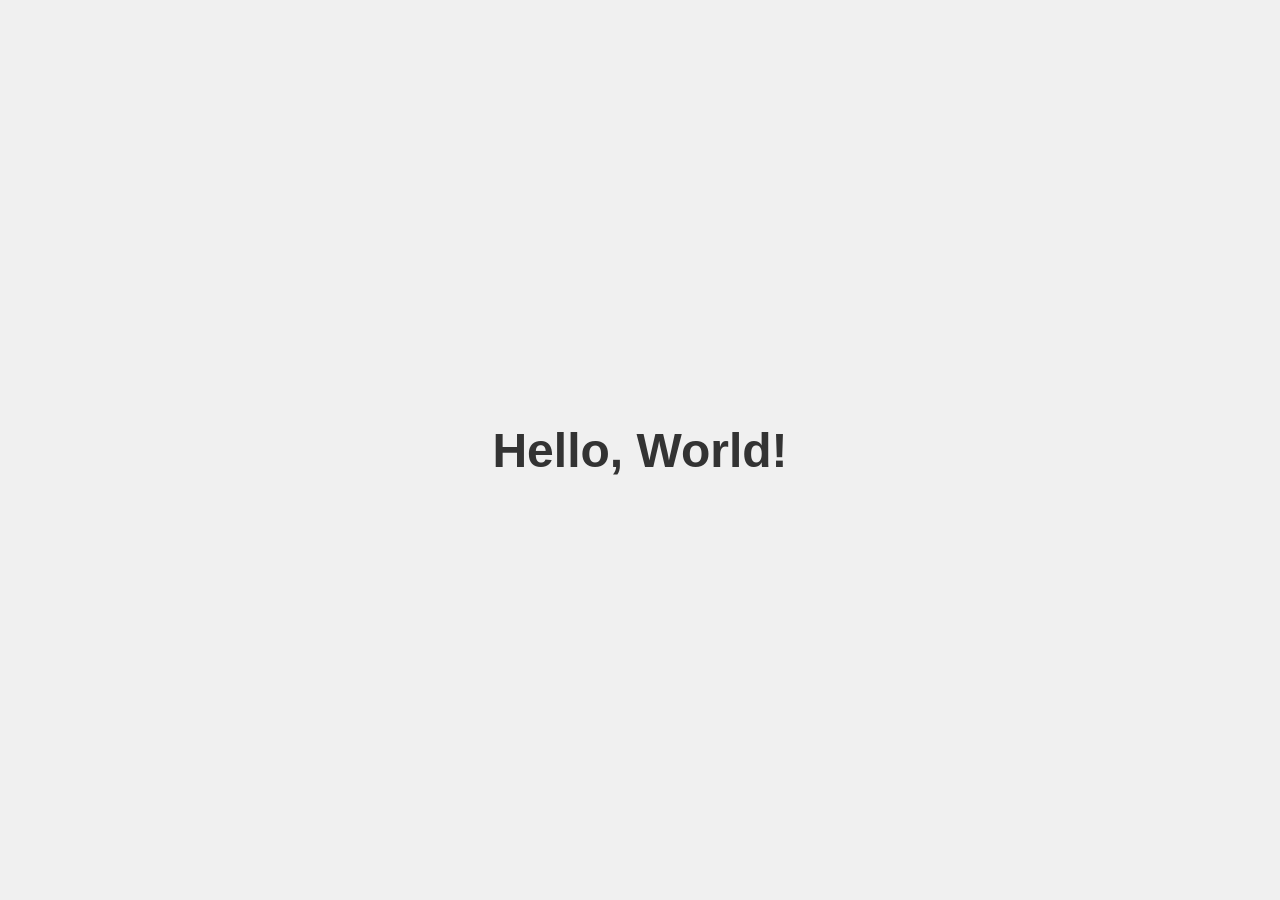
==== index.html @ e38647b2 "Add initial HTML structure with a "Hello, World!" message" ====
<!DOCTYPE html>
<html lang="en">
<head>
  <meta charset="UTF-8">
  <meta name="viewport" content="width=device-width, initial-scale=1.0">
  <title>Hello World | MJ Hub</title>
  <style>
    body {
      display: flex;
      justify-content: center;
      align-items: center;
      height: 100vh;
      margin: 0;
      font-family: sans-serif;
      background-color: #f0f0f0;
    }
    h1 {
      font-size: 3rem;
      color: #333;
    }
  </style>
</head>
<body>
  <h1>Hello, World!</h1>
</body>
</html>
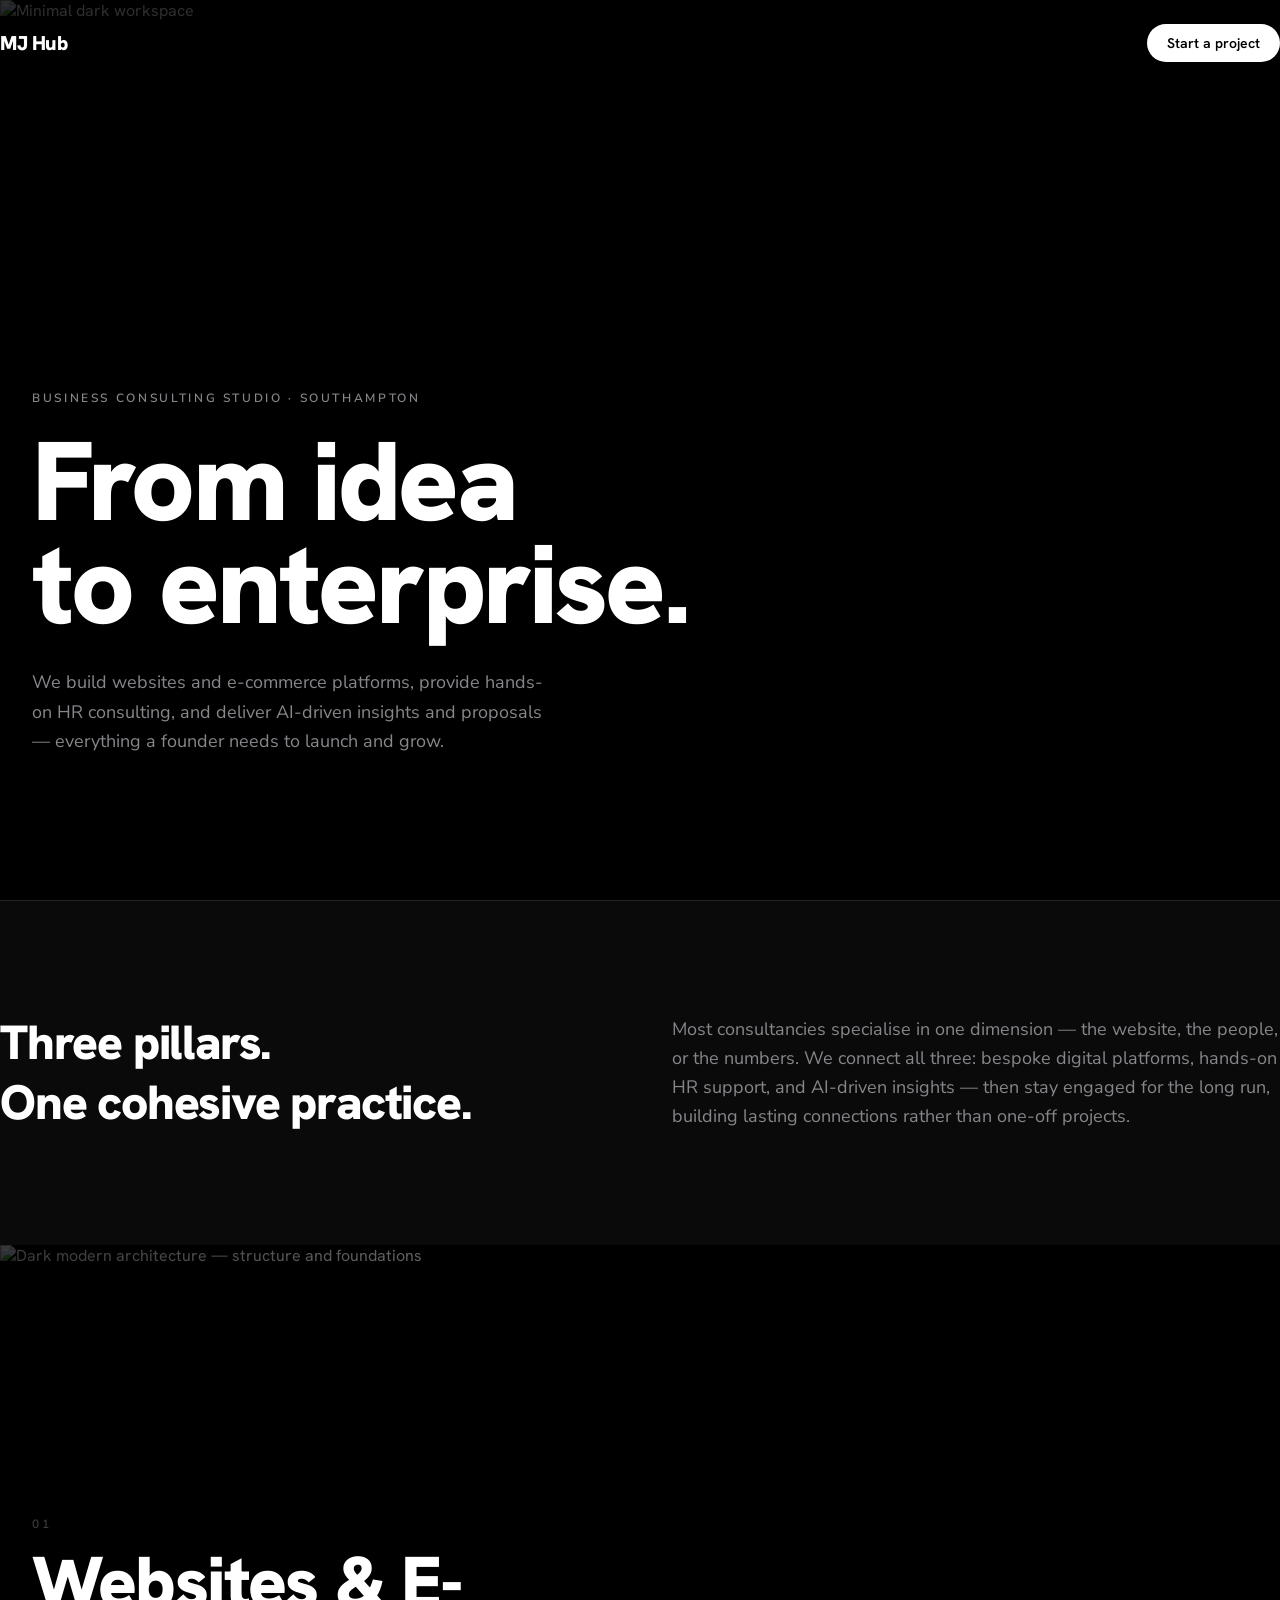
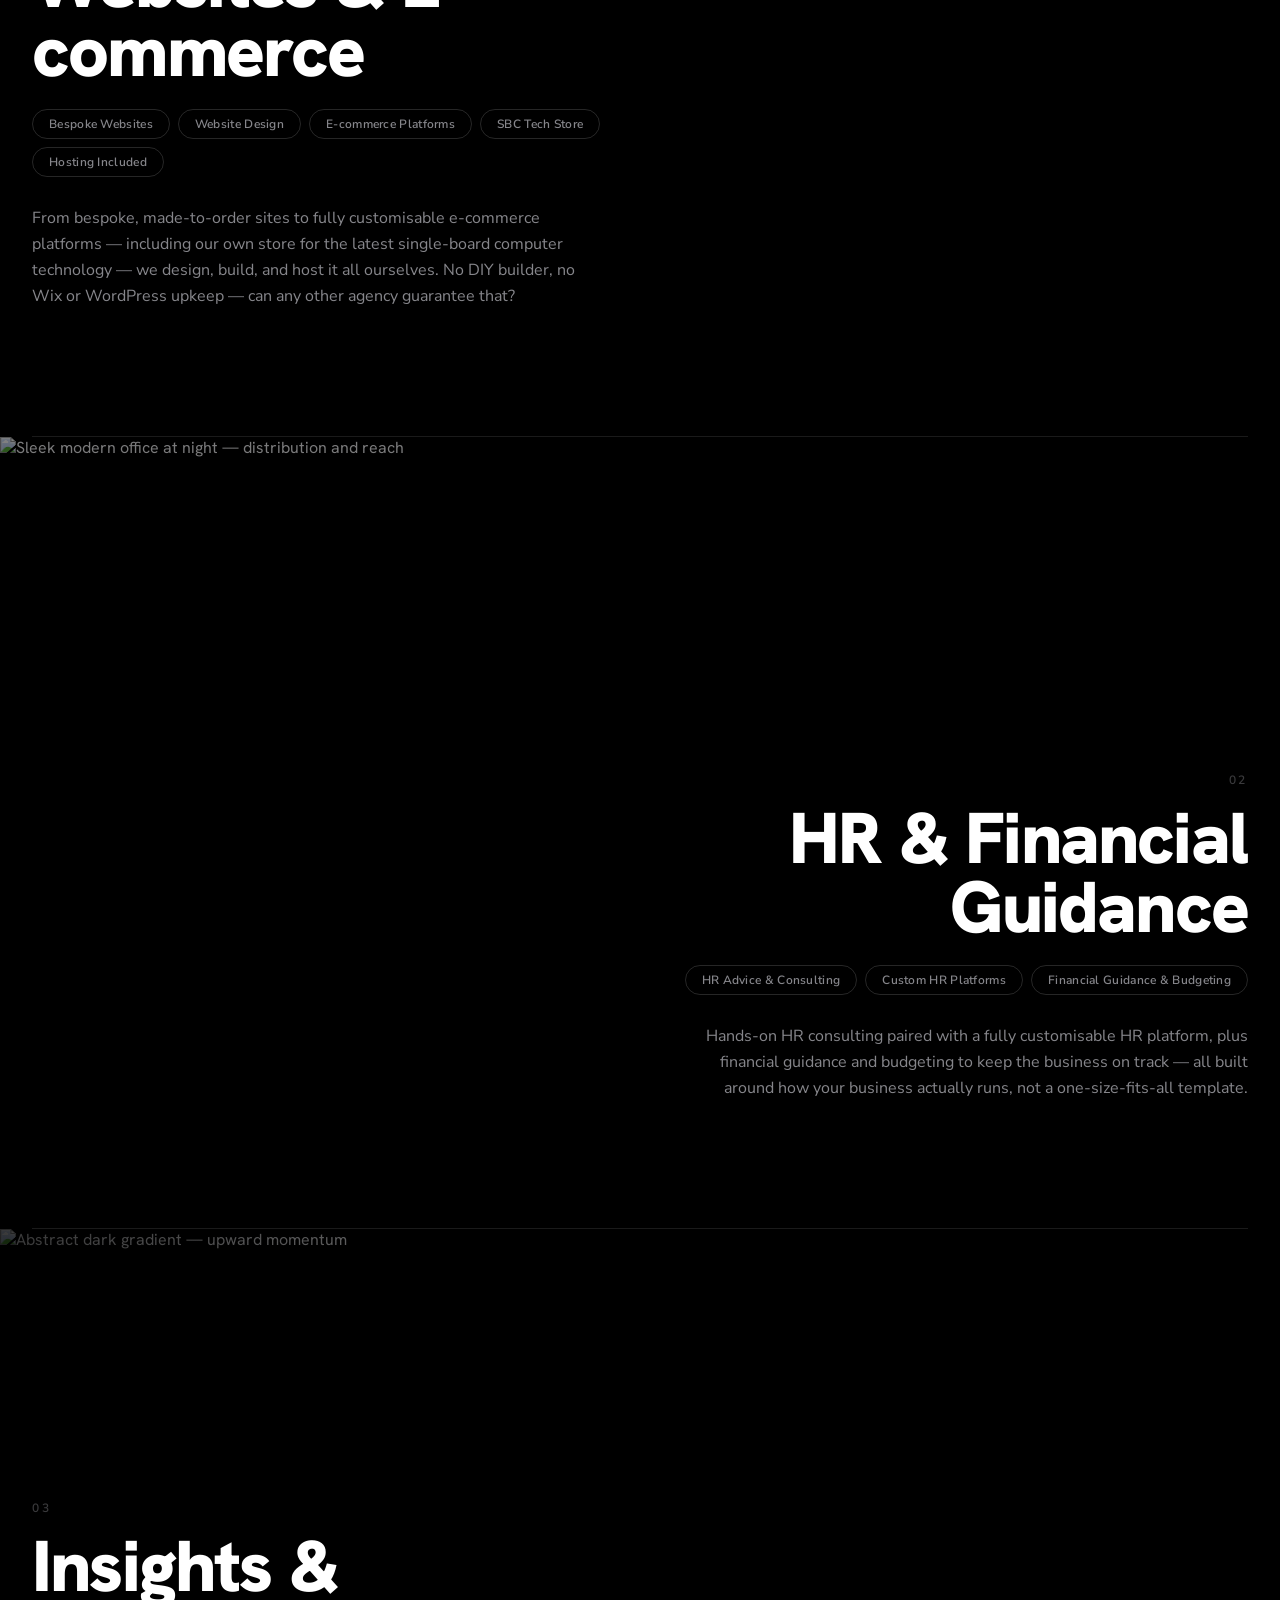
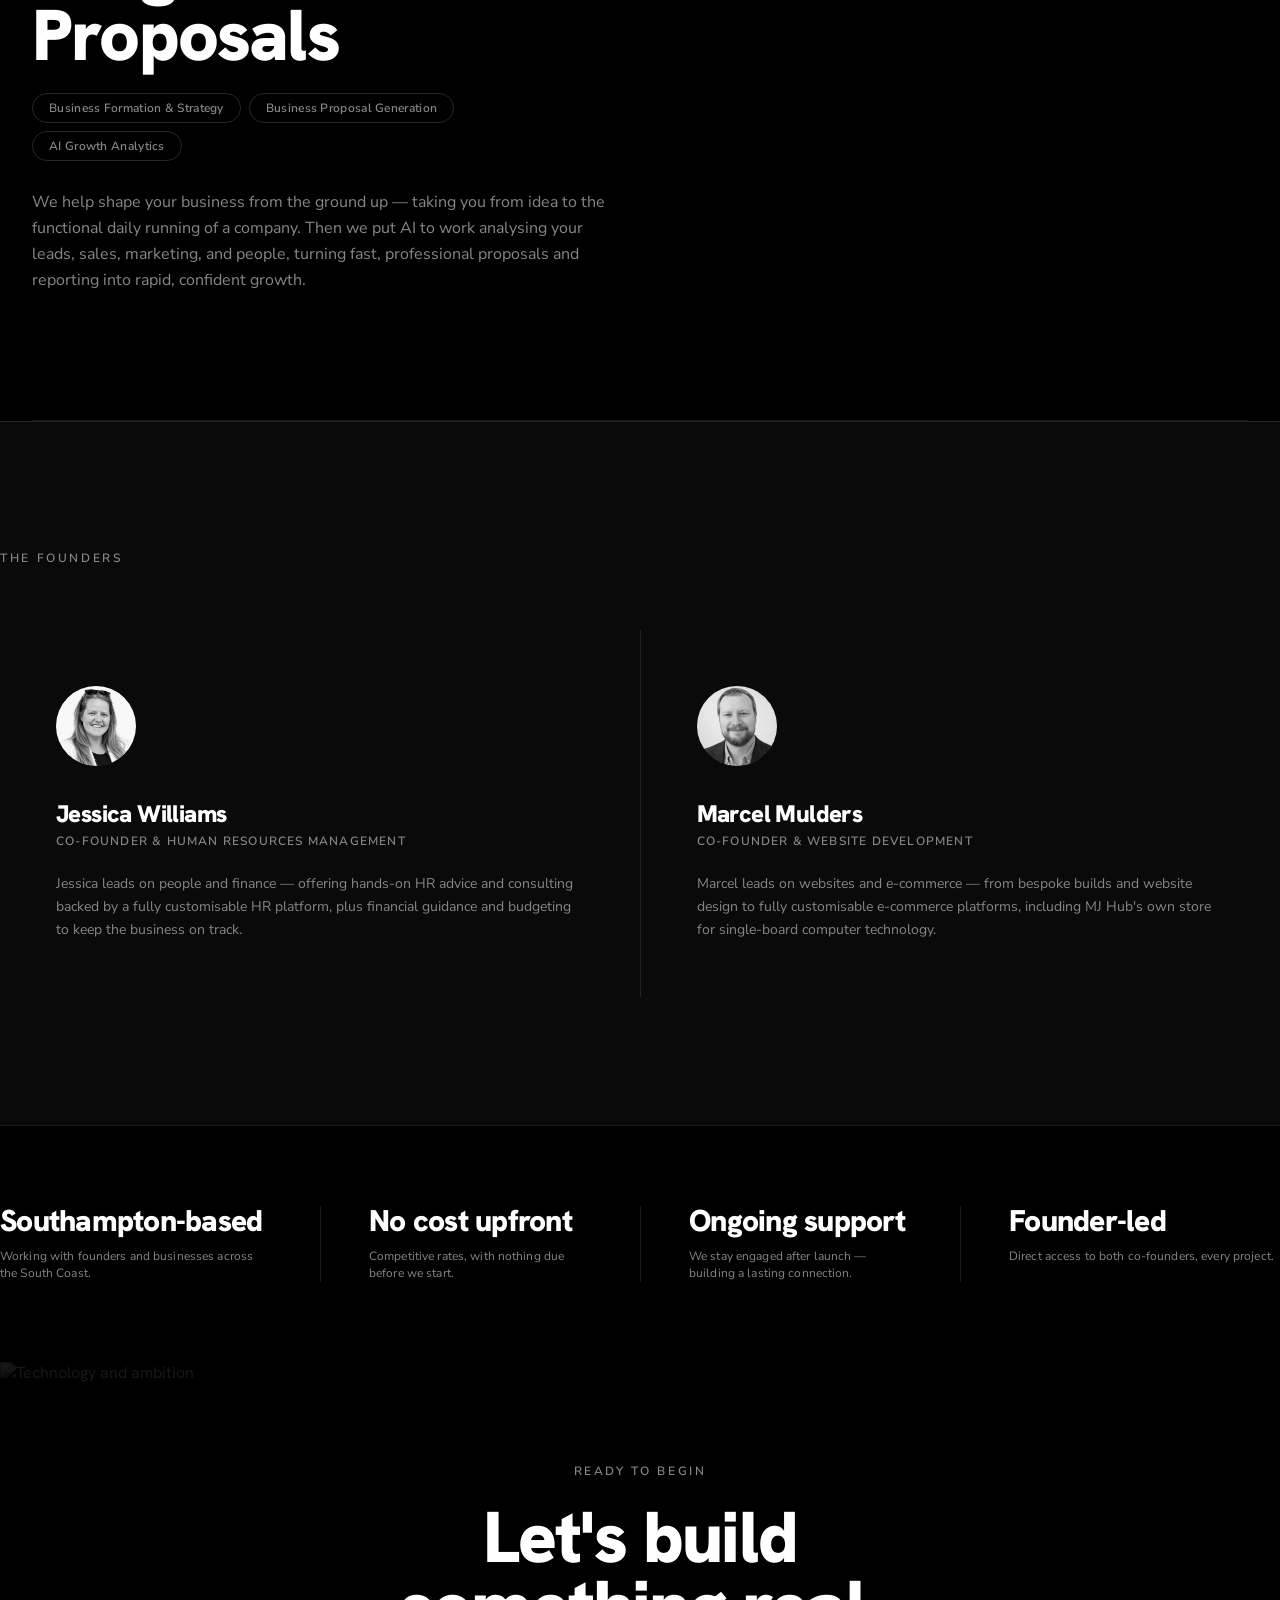
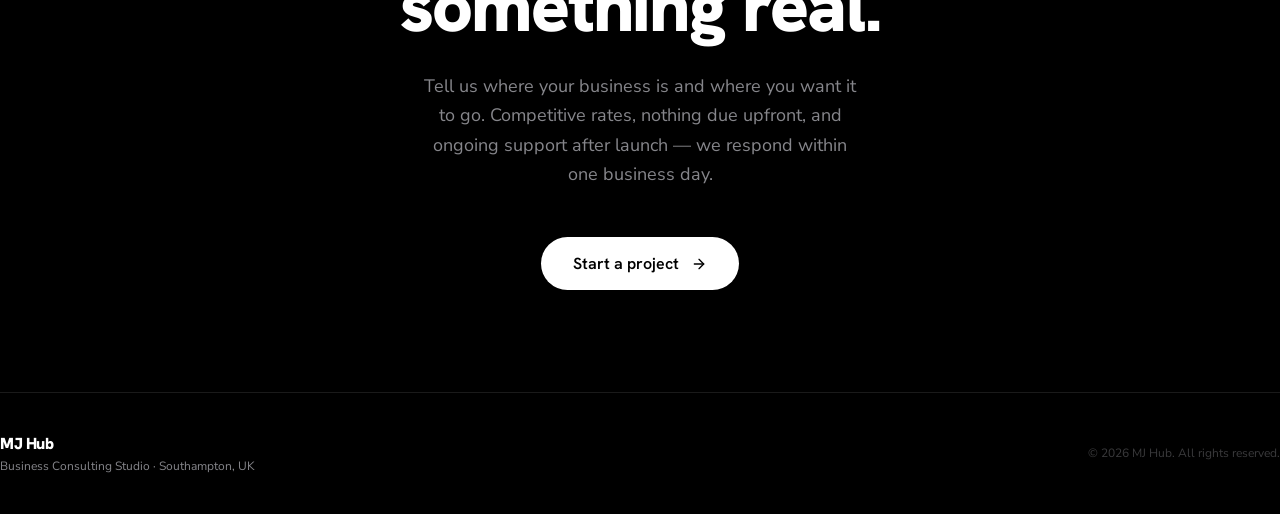
==== commit 59fb3904: "refactor: remove unused UI components and styles - Deleted Tabs, Textarea, ToggleGroup, Toggle, Tool" ====
--- a/index.html
+++ b/index.html
@@ -1,26 +1,354 @@
 <!DOCTYPE html>
 <html lang="en">
 <head>
-  <meta charset="UTF-8">
-  <meta name="viewport" content="width=device-width, initial-scale=1.0">
-  <title>Hello World | MJ Hub</title>
-  <style>
-    body {
-      display: flex;
-      justify-content: center;
-      align-items: center;
-      height: 100vh;
-      margin: 0;
-      font-family: sans-serif;
-      background-color: #f0f0f0;
-    }
-    h1 {
-      font-size: 3rem;
-      color: #333;
-    }
-  </style>
+  <meta charset="UTF-8" />
+  <meta name="viewport" content="width=device-width, initial-scale=1.0" />
+  <title>MJ Hub — Websites, E-commerce, HR & AI Insights in Southampton</title>
+  <meta name="description" content="MJ Hub is a Southampton-based business consulting studio building bespoke websites and e-commerce platforms, hands-on HR consulting and platforms, financial guidance and budgeting, and AI-driven insights and proposals. Competitive rates, nothing due upfront, and ongoing support after launch." />
+  <link rel="canonical" href="https://www.mjhub.co.uk/" />
+  <meta property="og:type" content="website" />
+  <meta property="og:site_name" content="MJ Hub" />
+  <meta property="og:title" content="MJ Hub — Websites, E-commerce, HR & AI Insights in Southampton" />
+  <meta property="og:description" content="Bespoke websites, e-commerce platforms, HR consulting, financial guidance and AI-driven insights for founders — based in Southampton. Competitive rates, no upfront cost, ongoing support." />
+  <meta property="og:url" content="https://www.mjhub.co.uk/" />
+  <meta name="twitter:card" content="summary" />
+  <link rel="preconnect" href="https://fonts.googleapis.com" />
+  <link rel="preconnect" href="https://fonts.gstatic.com" crossorigin />
+  <link href="https://fonts.googleapis.com/css2?family=Hanken+Grotesk:wght@300;400;500;600;700;800;900&family=Nunito+Sans:wght@300;400;600&display=swap" rel="stylesheet" />
+  <link rel="stylesheet" href="assets/style.css" />
+  <script type="application/ld+json">
+  {
+    "@context": "https://schema.org",
+    "@type": "ProfessionalService",
+    "name": "MJ Hub",
+    "url": "https://www.mjhub.co.uk/",
+    "description": "Business consulting studio building bespoke websites and e-commerce platforms, HR consulting and platforms, financial guidance and budgeting, and AI-driven insights and proposals for founders. Competitive rates, no upfront cost, ongoing support after launch.",
+    "areaServed": {
+      "@type": "City",
+      "name": "Southampton"
+    },
+    "address": {
+      "@type": "PostalAddress",
+      "addressLocality": "Southampton",
+      "addressRegion": "Hampshire",
+      "addressCountry": "GB"
+    },
+    "founder": [
+      { "@type": "Person", "name": "Marcel Mulders" },
+      { "@type": "Person", "name": "Jessica Williams" }
+    ]
+  }
+  </script>
 </head>
+<!-- Google tag (gtag.js) -->
+<script async src="https://www.googletagmanager.com/gtag/js?id=G-Q24XN9K10S"></script>
+<script>
+  window.dataLayer = window.dataLayer || [];
+  function gtag(){dataLayer.push(arguments);}
+  gtag('js', new Date());
+
+  gtag('config', 'G-Q24XN9K10S');
+</script>
 <body>
-  <h1>Hello, World!</h1>
+
+  <!-- ── HERO ─────────────────────────────────────────────── -->
+  <section class="hero">
+    <img
+      class="hero__img"
+      src="https://images.unsplash.com/photo-1497366811353-6870744d04b2?w=1800&h=1200&fit=crop&auto=format"
+      alt="Minimal dark workspace"
+      loading="eager"
+    />
+    <div class="hero__scrim"></div>
+
+    <div class="topbar">
+      <div class="container topbar__inner">
+        <span class="logo">MJ Hub</span>
+        <button type="button" class="btn-pill" data-open-modal>Start a project</button>
+      </div>
+    </div>
+
+    <div class="container hero__content">
+      <p class="eyebrow alt-font">Business Consulting Studio · Southampton</p>
+      <h1 class="hero__title">From idea
+to enterprise.</h1>
+      <p class="hero__subtitle alt-font">
+        We build websites and e-commerce platforms, provide hands-on HR consulting, and deliver AI-driven insights and proposals — everything a founder needs to launch and grow.
+      </p>
+    </div>
+  </section>
+
+  <!-- ── INTRO STRIP ───────────────────────────────────────── -->
+  <section class="intro">
+    <div class="container intro__inner">
+      <div class="intro__grid">
+        <h2 class="intro__heading">Three pillars.<br />One cohesive practice.</h2>
+        <p class="intro__text alt-font">
+          Most consultancies specialise in one dimension — the website, the people, or the numbers.
+          We connect all three: bespoke digital platforms, hands-on HR support, and AI-driven insights — then stay engaged for the long run, building lasting connections rather than one-off projects.
+        </p>
+      </div>
+    </div>
+  </section>
+
+  <!-- ── FOCUS AREAS ──────────────────────────────────────── -->
+  <section class="pillar">
+    <img
+      class="pillar__img"
+      src="https://images.unsplash.com/photo-1486325212027-8081e485255e?w=1800&h=1200&fit=crop&auto=format"
+      alt="Dark modern architecture — structure and foundations"
+      loading="lazy"
+    />
+    <div class="pillar__scrim-v"></div>
+    <div class="pillar__scrim-h is-left"></div>
+    <div class="container pillar__content">
+      <div class="pillar__box">
+        <p class="pillar__num alt-font">01</p>
+        <h2 class="pillar__title">Websites &amp; E-commerce</h2>
+        <div class="pillar__tags">
+          <span class="tag alt-font">Bespoke Websites</span>
+          <span class="tag alt-font">Website Design</span>
+          <span class="tag alt-font">E-commerce Platforms</span>
+          <span class="tag alt-font">SBC Tech Store</span>
+          <span class="tag alt-font">Hosting Included</span>
+        </div>
+        <p class="pillar__desc alt-font">
+          From bespoke, made-to-order sites to fully customisable e-commerce platforms — including our own store for the latest single-board computer technology — we design, build, and host it all ourselves. No DIY builder, no Wix or WordPress upkeep — can any other agency guarantee that?
+        </p>
+      </div>
+    </div>
+    <div class="pillar__divider"></div>
+  </section>
+
+  <section class="pillar">
+    <img
+      class="pillar__img"
+      src="https://images.unsplash.com/photo-1497366216548-37526070297c?w=1800&h=1200&fit=crop&auto=format"
+      alt="Sleek modern office at night — distribution and reach"
+      loading="lazy"
+    />
+    <div class="pillar__scrim-v"></div>
+    <div class="pillar__scrim-h is-right"></div>
+    <div class="container pillar__content">
+      <div class="pillar__box is-right">
+        <p class="pillar__num alt-font">02</p>
+        <h2 class="pillar__title">HR &amp; Financial Guidance</h2>
+        <div class="pillar__tags">
+          <span class="tag alt-font">HR Advice &amp; Consulting</span>
+          <span class="tag alt-font">Custom HR Platforms</span>
+          <span class="tag alt-font">Financial Guidance &amp; Budgeting</span>
+        </div>
+        <p class="pillar__desc alt-font">
+          Hands-on HR consulting paired with a fully customisable HR platform, plus financial guidance and budgeting to keep the business on track — all built around how your business actually runs, not a one-size-fits-all template.
+        </p>
+      </div>
+    </div>
+    <div class="pillar__divider"></div>
+  </section>
+
+  <section class="pillar">
+    <img
+      class="pillar__img"
+      src="https://images.unsplash.com/photo-1557804506-669a67965ba0?w=1800&h=1200&fit=crop&auto=format"
+      alt="Abstract dark gradient — upward momentum"
+      loading="lazy"
+    />
+    <div class="pillar__scrim-v"></div>
+    <div class="pillar__scrim-h is-left"></div>
+    <div class="container pillar__content">
+      <div class="pillar__box">
+        <p class="pillar__num alt-font">03</p>
+        <h2 class="pillar__title">Insights &amp; Proposals</h2>
+        <div class="pillar__tags">
+          <span class="tag alt-font">Business Formation &amp; Strategy</span>
+          <span class="tag alt-font">Business Proposal Generation</span>
+          <span class="tag alt-font">AI Growth Analytics</span>
+        </div>
+        <p class="pillar__desc alt-font">
+          We help shape your business from the ground up — taking you from idea to the functional daily running of a company. Then we put AI to work analysing your leads, sales, marketing, and people, turning fast, professional proposals and reporting into rapid, confident growth.
+        </p>
+      </div>
+    </div>
+    <div class="pillar__divider"></div>
+  </section>
+
+  <!-- ── FOUNDERS ─────────────────────────────────────────── -->
+  <section id="about" class="founders">
+    <div class="container founders__inner">
+      <p class="section-label alt-font">The founders</p>
+      <div class="founders__grid">
+        <div class="founder-card">
+          <div class="founder-card__avatar">
+            <img
+              src="assets/images/jessica-williams.png"
+              alt="Jessica Williams, Co-Founder"
+            />
+          </div>
+          <h3 class="founder-card__name">Jessica Williams</h3>
+          <p class="founder-card__role alt-font">Co-Founder &amp; Human Resources Management</p>
+          <p class="founder-card__bio alt-font">
+            Jessica leads on people and finance — offering hands-on HR advice and consulting backed by a fully customisable HR platform, plus financial guidance and budgeting to keep the business on track.
+          </p>
+        </div>
+        <div class="founder-card">
+          <div class="founder-card__avatar">
+            <img
+              src="assets/images/marcel-mulders.png"
+              alt="Marcel Mulders, Co-Founder"
+            />
+          </div>
+          <h3 class="founder-card__name">Marcel Mulders</h3>
+          <p class="founder-card__role alt-font">Co-Founder &amp; Website Development</p>
+          <p class="founder-card__bio alt-font">
+            Marcel leads on websites and e-commerce — from bespoke builds and website design to fully customisable e-commerce platforms, including MJ Hub's own store for single-board computer technology.
+          </p>
+        </div>
+      </div>
+    </div>
+  </section>
+
+  <!-- ── VALUE STRIP ──────────────────────────────────────── -->
+  <section class="value-strip">
+    <div class="container value-strip__inner">
+      <div class="value-strip__grid">
+        <div class="value-item">
+          <p class="value-item__title">Southampton-based</p>
+          <p class="value-item__label alt-font">Working with founders and businesses across the South Coast.</p>
+        </div>
+        <div class="value-item">
+          <p class="value-item__title">No cost upfront</p>
+          <p class="value-item__label alt-font">Competitive rates, with nothing due before we start.</p>
+        </div>
+        <div class="value-item">
+          <p class="value-item__title">Ongoing support</p>
+          <p class="value-item__label alt-font">We stay engaged after launch — building a lasting connection.</p>
+        </div>
+        <div class="value-item">
+          <p class="value-item__title">Founder-led</p>
+          <p class="value-item__label alt-font">Direct access to both co-founders, every project.</p>
+        </div>
+      </div>
+    </div>
+  </section>
+
+  <!-- ── CONTACT CTA ──────────────────────────────────────── -->
+  <section id="contact" class="cta">
+    <img
+      class="cta__img"
+      src="https://images.unsplash.com/photo-1518770660439-4636190af475?w=1800&h=900&fit=crop&auto=format"
+      alt="Technology and ambition"
+      loading="lazy"
+    />
+    <div class="cta__scrim"></div>
+    <div class="cta__content">
+      <p class="eyebrow alt-font">Ready to begin</p>
+      <h2 class="cta__heading">Let's build
+something real.</h2>
+      <p class="cta__text alt-font">
+        Tell us where your business is and where you want it to go.
+        Competitive rates, nothing due upfront, and ongoing support after launch —
+        we respond within one business day.
+      </p>
+      <button type="button" class="btn-pill-lg" data-open-modal>
+        Start a project
+        <svg width="16" height="16" viewBox="0 0 24 24" fill="none" stroke="currentColor" stroke-width="2" stroke-linecap="round" stroke-linejoin="round" aria-hidden="true">
+          <path d="M5 12h14" />
+          <path d="m12 5 7 7-7 7" />
+        </svg>
+      </button>
+    </div>
+  </section>
+
+  <!-- ── FOOTER ───────────────────────────────────────────── -->
+  <footer class="site-footer">
+    <div class="container site-footer__inner">
+      <div>
+        <p class="site-footer__brand">MJ Hub</p>
+        <p class="site-footer__tag alt-font">Business Consulting Studio · Southampton, UK</p>
+      </div>
+      <p class="site-footer__copy alt-font">© 2026 MJ Hub. All rights reserved.</p>
+    </div>
+  </footer>
+
+  <!-- ── CONTACT MODAL ────────────────────────────────────── -->
+  <div class="modal" id="contact-modal">
+    <div class="modal-backdrop" data-close-modal aria-hidden="true"></div>
+    <div class="modal-wrap" role="dialog" aria-modal="true" aria-label="Start a project">
+      <div class="modal-panel">
+        <div class="modal-header">
+          <div>
+            <p class="modal-kicker alt-font">MJ Hub</p>
+            <h2 class="modal-title">Start a project</h2>
+          </div>
+          <button type="button" class="modal-close" data-close-modal aria-label="Close">
+            <svg width="14" height="14" viewBox="0 0 24 24" fill="none" stroke="currentColor" stroke-width="2" stroke-linecap="round" stroke-linejoin="round" aria-hidden="true">
+              <path d="M18 6 6 18" />
+              <path d="m6 6 12 12" />
+            </svg>
+          </button>
+        </div>
+
+        <form class="modal-form" id="contact-form">
+          <div class="form-row">
+            <div class="form-field">
+              <label for="field-name">Full name</label>
+              <input id="field-name" type="text" name="name" required placeholder="Jane Smith" />
+            </div>
+            <div class="form-field">
+              <label for="field-email">Email</label>
+              <input id="field-email" type="email" name="email" required placeholder="jane@company.com" />
+            </div>
+          </div>
+
+          <div class="form-field">
+            <label for="field-company">Company / Venture</label>
+            <input id="field-company" type="text" name="company" placeholder="Acme Inc. (or leave blank if pre-launch)" />
+          </div>
+
+          <div class="form-field">
+            <label>Area of interest</label>
+            <div class="interest-group">
+              <button type="button" class="interest-chip">Websites &amp; E-commerce</button>
+              <button type="button" class="interest-chip">HR &amp; Financial Guidance</button>
+              <button type="button" class="interest-chip">Insights &amp; Proposals</button>
+              <button type="button" class="interest-chip">All of the above</button>
+            </div>
+            <input type="hidden" id="field-interest" name="interest" />
+          </div>
+
+          <div class="form-field">
+            <label for="field-message">Tell us about your project</label>
+            <textarea id="field-message" name="message" rows="3" required placeholder="Where are you now, and where do you want to go?"></textarea>
+          </div>
+
+          <button type="submit" class="submit-btn">
+            Send request
+            <svg width="15" height="15" viewBox="0 0 24 24" fill="none" stroke="currentColor" stroke-width="2" stroke-linecap="round" stroke-linejoin="round" aria-hidden="true">
+              <path d="M5 12h14" />
+              <path d="m12 5 7 7-7 7" />
+            </svg>
+          </button>
+        </form>
+      </div>
+    </div>
+  </div>
+
+  <!-- ── TOAST ────────────────────────────────────────────── -->
+  <div class="toast" id="toast">
+    <div class="toast__card">
+      <div class="toast__icon">
+        <svg width="16" height="16" viewBox="0 0 24 24" fill="none" stroke="currentColor" stroke-width="2" stroke-linecap="round" stroke-linejoin="round" aria-hidden="true">
+          <path d="M21.801 10A10 10 0 1 1 17 3.335" />
+          <path d="m9 11 3 3L22 4" />
+        </svg>
+      </div>
+      <div>
+        <p class="toast__title">Contact request received</p>
+        <p class="toast__desc alt-font">We'll be in touch within one business day.</p>
+      </div>
+    </div>
+  </div>
+
+  <script src="assets/main.js"></script>
 </body>
 </html>
--- a/assets/style.css
+++ b/assets/style.css
@@ -0,0 +1,985 @@
+/* MJ Hub — static site styles
+   Ported 1:1 from the hub-site/ React + Tailwind design (src/app/App.tsx).
+   Breakpoints match Tailwind defaults: md = 768px, lg = 1024px. */
+
+:root {
+  --bg: #000000;
+  --fg: #f5f5f7;
+  --muted: #86868b;
+  --muted-dark: #3a3a3c;
+  --surface: #0a0a0a;
+  --surface-2: #111111;
+  --surface-3: #1d1d1f;
+}
+
+* {
+  box-sizing: border-box;
+}
+
+html {
+  height: 100%;
+}
+
+body {
+  margin: 0;
+  min-height: 100%;
+  background: var(--bg);
+  color: var(--fg);
+  font-family: "Hanken Grotesk", sans-serif;
+  overflow-x: hidden;
+}
+
+img {
+  display: block;
+  max-width: 100%;
+}
+
+button {
+  font-family: inherit;
+  cursor: pointer;
+  border: none;
+  background: none;
+  color: inherit;
+  padding: 0;
+}
+
+.alt-font {
+  font-family: "Nunito Sans", sans-serif;
+}
+
+.container {
+  max-width: 1400px;
+  margin: 0 auto;
+  padding: 0 2rem;
+}
+
+/* ── Topbar ─────────────────────────────────────────────── */
+
+.topbar {
+  position: absolute;
+  top: 0;
+  left: 0;
+  right: 0;
+  z-index: 20;
+}
+
+.topbar__inner {
+  padding: 1.5rem 0;
+  display: flex;
+  align-items: center;
+  justify-content: space-between;
+}
+
+.logo {
+  color: #fff;
+  font-weight: 900;
+  font-size: 1.25rem;
+  letter-spacing: -0.025em;
+}
+
+.btn-pill {
+  display: inline-flex;
+  align-items: center;
+  gap: 0.5rem;
+  font-size: 0.875rem;
+  font-weight: 600;
+  color: #000;
+  background: #fff;
+  padding: 0.625rem 1.25rem;
+  border-radius: 9999px;
+  transition: background 0.2s, transform 0.2s;
+}
+
+.btn-pill:hover {
+  background: #f5f5f7;
+}
+
+.btn-pill:active {
+  transform: scale(0.97);
+}
+
+/* ── Hero ───────────────────────────────────────────────── */
+
+.hero {
+  position: relative;
+  width: 100%;
+  overflow: hidden;
+  background: #000;
+  min-height: 100vh;
+}
+
+.hero__img {
+  position: absolute;
+  inset: 0;
+  width: 100%;
+  height: 100%;
+  object-fit: cover;
+  opacity: 0.45;
+}
+
+.hero__scrim {
+  position: absolute;
+  inset: 0;
+  background: linear-gradient(to bottom, rgba(0, 0, 0, 0.6), rgba(0, 0, 0, 0.2), #000);
+}
+
+.hero__content {
+  position: relative;
+  z-index: 10;
+  display: flex;
+  flex-direction: column;
+  justify-content: flex-end;
+  min-height: 100vh;
+  padding-bottom: 7rem;
+}
+
+@media (min-width: 768px) {
+  .hero__content {
+    padding-bottom: 9rem;
+  }
+}
+
+.eyebrow {
+  font-size: 0.75rem;
+  font-weight: 600;
+  letter-spacing: 0.22em;
+  text-transform: uppercase;
+  color: var(--muted);
+  margin: 0 0 1.5rem;
+}
+
+.hero__title {
+  font-size: 3.75rem;
+  font-weight: 900;
+  color: #fff;
+  line-height: 0.92;
+  letter-spacing: -0.025em;
+  margin: 0 0 2rem;
+  max-width: 56rem;
+  white-space: pre-line;
+}
+
+@media (min-width: 768px) {
+  .hero__title {
+    font-size: 6rem;
+  }
+}
+
+@media (min-width: 1024px) {
+  .hero__title {
+    font-size: 7rem;
+  }
+}
+
+.hero__subtitle {
+  font-size: 1rem;
+  color: var(--muted);
+  line-height: 1.625;
+  max-width: 32rem;
+  margin: 0;
+}
+
+@media (min-width: 768px) {
+  .hero__subtitle {
+    font-size: 1.125rem;
+  }
+}
+
+/* ── Intro strip ────────────────────────────────────────── */
+
+.intro {
+  background: var(--surface);
+  border-top: 1px solid rgba(255, 255, 255, 0.1);
+}
+
+.intro__inner {
+  padding: 5rem 0;
+}
+
+@media (min-width: 768px) {
+  .intro__inner {
+    padding: 7rem 0;
+  }
+}
+
+.intro__grid {
+  display: grid;
+  grid-template-columns: 1fr;
+  gap: 4rem;
+  align-items: center;
+}
+
+@media (min-width: 768px) {
+  .intro__grid {
+    grid-template-columns: 1fr 1fr;
+  }
+}
+
+.intro__heading {
+  font-size: 2.25rem;
+  font-weight: 900;
+  color: #fff;
+  line-height: 1.25;
+  letter-spacing: -0.025em;
+  margin: 0;
+}
+
+@media (min-width: 768px) {
+  .intro__heading {
+    font-size: 3rem;
+  }
+}
+
+.intro__text {
+  color: var(--muted);
+  font-size: 1rem;
+  line-height: 1.625;
+  margin: 0;
+}
+
+@media (min-width: 768px) {
+  .intro__text {
+    font-size: 1.125rem;
+  }
+}
+
+/* ── Pillars (focus areas) ──────────────────────────────── */
+
+.pillar {
+  position: relative;
+  width: 100%;
+  overflow: hidden;
+  background: #000;
+  min-height: 88vh;
+}
+
+.pillar__img {
+  position: absolute;
+  inset: 0;
+  width: 100%;
+  height: 100%;
+  object-fit: cover;
+  opacity: 0.5;
+}
+
+.pillar__scrim-v {
+  position: absolute;
+  inset: 0;
+  background: linear-gradient(to top, #000, rgba(0, 0, 0, 0.25), transparent);
+}
+
+.pillar__scrim-h {
+  position: absolute;
+  inset: 0;
+}
+
+.pillar__scrim-h.is-left {
+  background: linear-gradient(to right, rgba(0, 0, 0, 0.55), transparent, transparent);
+}
+
+.pillar__scrim-h.is-right {
+  background: linear-gradient(to left, rgba(0, 0, 0, 0.55), transparent, transparent);
+}
+
+.pillar__content {
+  position: relative;
+  z-index: 10;
+  display: flex;
+  flex-direction: column;
+  justify-content: flex-end;
+  min-height: 88vh;
+  padding-bottom: 6rem;
+}
+
+@media (min-width: 768px) {
+  .pillar__content {
+    padding-bottom: 8rem;
+  }
+}
+
+.pillar__box {
+  max-width: 36rem;
+}
+
+.pillar__box.is-right {
+  margin-left: auto;
+  text-align: right;
+}
+
+.pillar__num {
+  font-size: 0.75rem;
+  font-weight: 600;
+  letter-spacing: 0.22em;
+  text-transform: uppercase;
+  color: var(--muted-dark);
+  margin: 0 0 1rem;
+}
+
+.pillar__title {
+  font-size: 3rem;
+  font-weight: 900;
+  color: #fff;
+  line-height: 0.95;
+  letter-spacing: -0.025em;
+  margin: 0 0 1.5rem;
+}
+
+@media (min-width: 768px) {
+  .pillar__title {
+    font-size: 3.75rem;
+  }
+}
+
+@media (min-width: 1024px) {
+  .pillar__title {
+    font-size: 4.5rem;
+  }
+}
+
+.pillar__tags {
+  display: flex;
+  flex-wrap: wrap;
+  gap: 0.5rem;
+  margin-bottom: 1.75rem;
+}
+
+.pillar__box.is-right .pillar__tags {
+  justify-content: flex-end;
+}
+
+.tag {
+  font-size: 0.75rem;
+  font-weight: 600;
+  color: var(--muted);
+  border: 1px solid rgba(255, 255, 255, 0.15);
+  border-radius: 9999px;
+  padding: 0.375rem 1rem;
+  letter-spacing: 0.025em;
+}
+
+.pillar__desc {
+  color: var(--muted);
+  font-size: 0.875rem;
+  line-height: 1.625;
+  margin: 0;
+}
+
+@media (min-width: 768px) {
+  .pillar__desc {
+    font-size: 1rem;
+  }
+}
+
+.pillar__divider {
+  position: absolute;
+  bottom: 0;
+  left: 2rem;
+  right: 2rem;
+  height: 1px;
+  background: rgba(255, 255, 255, 0.1);
+}
+
+/* ── Founders ───────────────────────────────────────────── */
+
+.founders {
+  background: var(--surface);
+  border-top: 1px solid rgba(255, 255, 255, 0.1);
+}
+
+.founders__inner {
+  padding: 6rem 0;
+}
+
+@media (min-width: 768px) {
+  .founders__inner {
+    padding: 8rem 0;
+  }
+}
+
+.section-label {
+  font-size: 0.75rem;
+  font-weight: 600;
+  letter-spacing: 0.22em;
+  text-transform: uppercase;
+  color: var(--muted);
+  margin: 0 0 4rem;
+}
+
+.founders__grid {
+  display: grid;
+  grid-template-columns: 1fr;
+  gap: 1px;
+  background: rgba(255, 255, 255, 0.1);
+}
+
+@media (min-width: 768px) {
+  .founders__grid {
+    grid-template-columns: 1fr 1fr;
+  }
+}
+
+.founder-card {
+  background: var(--surface);
+  padding: 2.5rem;
+  transition: background 0.3s;
+}
+
+@media (min-width: 768px) {
+  .founder-card {
+    padding: 3.5rem;
+  }
+}
+
+.founder-card:hover {
+  background: var(--surface-2);
+}
+
+.founder-card__avatar {
+  width: 5rem;
+  height: 5rem;
+  border-radius: 9999px;
+  overflow: hidden;
+  background: var(--surface-3);
+  margin-bottom: 2rem;
+}
+
+.founder-card__avatar img {
+  width: 100%;
+  height: 100%;
+  object-fit: cover;
+  filter: grayscale(1);
+  transition: filter 0.5s;
+}
+
+.founder-card:hover .founder-card__avatar img {
+  filter: grayscale(0);
+}
+
+.founder-card__name {
+  font-size: 1.5rem;
+  font-weight: 900;
+  color: #fff;
+  letter-spacing: -0.025em;
+  margin: 0 0 0.25rem;
+}
+
+.founder-card__role {
+  font-size: 0.75rem;
+  font-weight: 600;
+  letter-spacing: 0.1em;
+  text-transform: uppercase;
+  color: var(--muted);
+  margin: 0 0 1.5rem;
+}
+
+.founder-card__bio {
+  color: var(--muted);
+  font-size: 0.875rem;
+  line-height: 1.625;
+  margin: 0;
+}
+
+/* ── Value strip ────────────────────────────────────────── */
+
+.value-strip {
+  background: #000;
+  border-top: 1px solid rgba(255, 255, 255, 0.1);
+}
+
+.value-strip__inner {
+  padding: 5rem 0;
+}
+
+.value-strip__grid {
+  display: grid;
+  grid-template-columns: 1fr 1fr;
+  gap: 3rem 0;
+}
+
+@media (min-width: 768px) {
+  .value-strip__grid {
+    grid-template-columns: repeat(4, 1fr);
+    gap: 0;
+  }
+}
+
+@media (min-width: 768px) {
+  .value-item {
+    padding: 0 3rem;
+    border-left: 1px solid rgba(255, 255, 255, 0.1);
+  }
+
+  .value-item:first-child {
+    padding-left: 0;
+    border-left: none;
+  }
+
+  .value-item:last-child {
+    padding-right: 0;
+  }
+}
+
+.value-item__title {
+  font-size: 1.875rem;
+  font-weight: 900;
+  color: #fff;
+  letter-spacing: -0.025em;
+  line-height: 1;
+  margin: 0 0 0.75rem;
+}
+
+.value-item__label {
+  color: var(--muted);
+  font-size: 0.75rem;
+  line-height: 1.4;
+  letter-spacing: 0.01em;
+  margin: 0;
+  max-width: 18rem;
+}
+
+/* ── Contact CTA ────────────────────────────────────────── */
+
+.cta {
+  position: relative;
+  width: 100%;
+  overflow: hidden;
+  background: #000;
+  min-height: 70vh;
+}
+
+.cta__img {
+  position: absolute;
+  inset: 0;
+  width: 100%;
+  height: 100%;
+  object-fit: cover;
+  opacity: 0.3;
+}
+
+.cta__scrim {
+  position: absolute;
+  inset: 0;
+  background: linear-gradient(to top, #000, rgba(0, 0, 0, 0.4), rgba(0, 0, 0, 0.7));
+}
+
+.cta__content {
+  position: relative;
+  z-index: 10;
+  display: flex;
+  flex-direction: column;
+  align-items: center;
+  justify-content: center;
+  text-align: center;
+  max-width: 900px;
+  margin: 0 auto;
+  padding: 0 2rem;
+  min-height: 70vh;
+}
+
+.cta__heading {
+  font-size: 3rem;
+  font-weight: 900;
+  color: #fff;
+  line-height: 0.95;
+  letter-spacing: -0.025em;
+  margin: 0 0 2rem;
+  white-space: pre-line;
+}
+
+@media (min-width: 768px) {
+  .cta__heading {
+    font-size: 4.5rem;
+  }
+}
+
+.cta__text {
+  color: var(--muted);
+  font-size: 1rem;
+  line-height: 1.625;
+  margin: 0 0 3rem;
+  max-width: 28rem;
+}
+
+@media (min-width: 768px) {
+  .cta__text {
+    font-size: 1.125rem;
+  }
+}
+
+.btn-pill-lg {
+  display: inline-flex;
+  align-items: center;
+  gap: 0.75rem;
+  font-size: 1rem;
+  font-weight: 600;
+  color: #000;
+  background: #fff;
+  padding: 1rem 2rem;
+  border-radius: 9999px;
+  transition: background 0.2s, transform 0.2s;
+}
+
+.btn-pill-lg:hover {
+  background: #f5f5f7;
+}
+
+.btn-pill-lg:active {
+  transform: scale(0.97);
+}
+
+.btn-pill-lg svg {
+  transition: transform 0.2s;
+}
+
+.btn-pill-lg:hover svg {
+  transform: translateX(2px);
+}
+
+/* ── Footer ─────────────────────────────────────────────── */
+
+.site-footer {
+  background: #000;
+  border-top: 1px solid rgba(255, 255, 255, 0.1);
+}
+
+.site-footer__inner {
+  padding: 2.5rem 0;
+  display: flex;
+  flex-direction: column;
+  align-items: flex-start;
+  justify-content: space-between;
+  gap: 1rem;
+}
+
+@media (min-width: 768px) {
+  .site-footer__inner {
+    flex-direction: row;
+    align-items: center;
+  }
+}
+
+.site-footer__brand {
+  color: #fff;
+  font-weight: 900;
+  font-size: 1rem;
+  letter-spacing: -0.025em;
+  margin: 0;
+}
+
+.site-footer__tag {
+  color: var(--muted);
+  font-size: 0.75rem;
+  margin: 0.25rem 0 0;
+}
+
+.site-footer__copy {
+  color: var(--muted-dark);
+  font-size: 0.75rem;
+  margin: 0;
+}
+
+/* ── Modal ──────────────────────────────────────────────── */
+
+.modal {
+  display: block;
+}
+
+.modal-backdrop {
+  position: fixed;
+  inset: 0;
+  z-index: 100;
+  background: rgba(0, 0, 0, 0.75);
+  backdrop-filter: blur(12px);
+  -webkit-backdrop-filter: blur(12px);
+  opacity: 0;
+  pointer-events: none;
+  transition: opacity 0.5s;
+}
+
+.modal-wrap {
+  position: fixed;
+  inset: 0;
+  z-index: 110;
+  display: flex;
+  align-items: flex-end;
+  justify-content: center;
+  pointer-events: none;
+}
+
+@media (min-width: 768px) {
+  .modal-wrap {
+    align-items: center;
+    padding: 0 1rem;
+  }
+}
+
+.modal-panel {
+  position: relative;
+  width: 100%;
+  border: 1px solid rgba(255, 255, 255, 0.12);
+  box-shadow: 0 32px 80px rgba(0, 0, 0, 0.8), inset 0 1px 0 rgba(255, 255, 255, 0.08);
+  pointer-events: none;
+  overflow-y: auto;
+  max-height: 95dvh;
+  background: rgba(12, 12, 12, 0.96);
+  backdrop-filter: blur(48px);
+  -webkit-backdrop-filter: blur(48px);
+  border-radius: 1.5rem 1.5rem 0 0;
+  opacity: 0;
+  transform: translateY(2rem);
+  transition: opacity 0.4s cubic-bezier(0.16, 1, 0.3, 1), transform 0.4s cubic-bezier(0.16, 1, 0.3, 1);
+}
+
+@media (min-width: 768px) {
+  .modal-panel {
+    max-width: 32rem;
+    border-radius: 1.5rem;
+  }
+}
+
+.modal.is-open .modal-backdrop {
+  opacity: 1;
+  pointer-events: auto;
+}
+
+.modal.is-open .modal-panel {
+  opacity: 1;
+  transform: translateY(0);
+  pointer-events: auto;
+}
+
+.modal-header {
+  display: flex;
+  align-items: flex-start;
+  justify-content: space-between;
+  padding: 2rem 2rem 1.5rem;
+  border-bottom: 1px solid rgba(255, 255, 255, 0.08);
+}
+
+.modal-kicker {
+  font-size: 0.75rem;
+  font-weight: 600;
+  letter-spacing: 0.2em;
+  text-transform: uppercase;
+  color: var(--muted);
+  margin: 0 0 0.5rem;
+}
+
+.modal-title {
+  font-size: 1.5rem;
+  font-weight: 900;
+  color: #fff;
+  letter-spacing: -0.025em;
+  line-height: 1.25;
+  margin: 0;
+}
+
+.modal-close {
+  width: 2rem;
+  height: 2rem;
+  border-radius: 9999px;
+  background: rgba(255, 255, 255, 0.08);
+  display: flex;
+  align-items: center;
+  justify-content: center;
+  color: var(--muted);
+  transition: background 0.2s, color 0.2s;
+  margin-top: 0.25rem;
+  flex-shrink: 0;
+}
+
+.modal-close:hover {
+  color: #fff;
+  background: rgba(255, 255, 255, 0.15);
+}
+
+.modal-form {
+  padding: 1.5rem 2rem 2rem;
+  display: flex;
+  flex-direction: column;
+  gap: 1rem;
+}
+
+.form-row {
+  display: grid;
+  grid-template-columns: 1fr 1fr;
+  gap: 1rem;
+}
+
+.form-field {
+  display: flex;
+  flex-direction: column;
+  gap: 0.375rem;
+}
+
+.form-field label {
+  font-size: 0.75rem;
+  font-weight: 600;
+  color: var(--muted);
+  letter-spacing: 0.025em;
+}
+
+.form-field input,
+.form-field textarea {
+  width: 100%;
+  background: rgba(255, 255, 255, 0.05);
+  border: 1px solid rgba(255, 255, 255, 0.12);
+  border-radius: 0.75rem;
+  padding: 0.875rem 1rem;
+  color: #fff;
+  font-size: 0.875rem;
+  font-family: "Nunito Sans", sans-serif;
+  transition: border-color 0.2s, background 0.2s;
+}
+
+.form-field input::placeholder,
+.form-field textarea::placeholder {
+  color: var(--muted-dark);
+}
+
+.form-field input:focus,
+.form-field textarea:focus {
+  outline: none;
+  border-color: rgba(255, 255, 255, 0.4);
+  background: rgba(255, 255, 255, 0.08);
+}
+
+.form-field textarea {
+  resize: none;
+}
+
+.interest-group {
+  display: flex;
+  flex-wrap: wrap;
+  gap: 0.5rem;
+}
+
+.interest-chip {
+  font-size: 0.75rem;
+  font-weight: 600;
+  padding: 0.5rem 1rem;
+  border-radius: 9999px;
+  border: 1px solid rgba(255, 255, 255, 0.12);
+  color: var(--muted);
+  background: transparent;
+  transition: border-color 0.2s, color 0.2s, background 0.2s;
+  font-family: "Nunito Sans", sans-serif;
+}
+
+.interest-chip.is-active {
+  border-color: rgba(255, 255, 255, 0.6);
+  color: #fff;
+  background: rgba(255, 255, 255, 0.1);
+}
+
+.submit-btn {
+  margin-top: 0.5rem;
+  width: 100%;
+  display: flex;
+  align-items: center;
+  justify-content: center;
+  gap: 0.5rem;
+  font-size: 0.875rem;
+  font-weight: 600;
+  color: #000;
+  background: #fff;
+  padding: 1rem 1.5rem;
+  border-radius: 0.75rem;
+  transition: background 0.2s, transform 0.2s;
+}
+
+.submit-btn:hover {
+  background: #f5f5f7;
+}
+
+.submit-btn:active {
+  transform: scale(0.98);
+}
+
+.submit-btn svg {
+  transition: transform 0.2s;
+}
+
+.submit-btn:hover svg {
+  transform: translateX(2px);
+}
+
+/* ── Toast ──────────────────────────────────────────────── */
+
+.toast {
+  position: fixed;
+  bottom: 1rem;
+  left: 0.75rem;
+  right: 0.75rem;
+  z-index: 200;
+  pointer-events: none;
+  opacity: 0;
+  transform: translateY(20px);
+  transition: opacity 0.45s cubic-bezier(0.16, 1, 0.3, 1), transform 0.45s cubic-bezier(0.16, 1, 0.3, 1);
+}
+
+@media (min-width: 768px) {
+  .toast {
+    left: 50%;
+    right: auto;
+    bottom: 2rem;
+    width: auto;
+    transform: translate(-50%, 20px);
+  }
+}
+
+.toast.is-visible {
+  opacity: 1;
+  transform: translateY(0);
+}
+
+@media (min-width: 768px) {
+  .toast.is-visible {
+    transform: translate(-50%, 0);
+  }
+}
+
+.toast__card {
+  display: flex;
+  align-items: center;
+  gap: 1rem;
+  padding: 1rem 1.25rem;
+  border-radius: 1rem;
+  border: 1px solid rgba(255, 255, 255, 0.2);
+  box-shadow: 0 8px 40px rgba(0, 0, 0, 0.6), inset 0 1px 0 rgba(255, 255, 255, 0.12);
+  background: rgba(255, 255, 255, 0.08);
+  backdrop-filter: blur(32px);
+  -webkit-backdrop-filter: blur(32px);
+}
+
+@media (min-width: 768px) {
+  .toast__card {
+    width: max-content;
+  }
+}
+
+.toast__icon {
+  width: 2rem;
+  height: 2rem;
+  border-radius: 9999px;
+  background: rgba(255, 255, 255, 0.1);
+  display: flex;
+  align-items: center;
+  justify-content: center;
+  flex-shrink: 0;
+  color: #fff;
+}
+
+.toast__title {
+  color: #fff;
+  font-size: 0.875rem;
+  font-weight: 600;
+  line-height: 1.25;
+  margin: 0;
+}
+
+.toast__desc {
+  color: var(--muted);
+  font-size: 0.75rem;
+  margin: 0.125rem 0 0;
+}
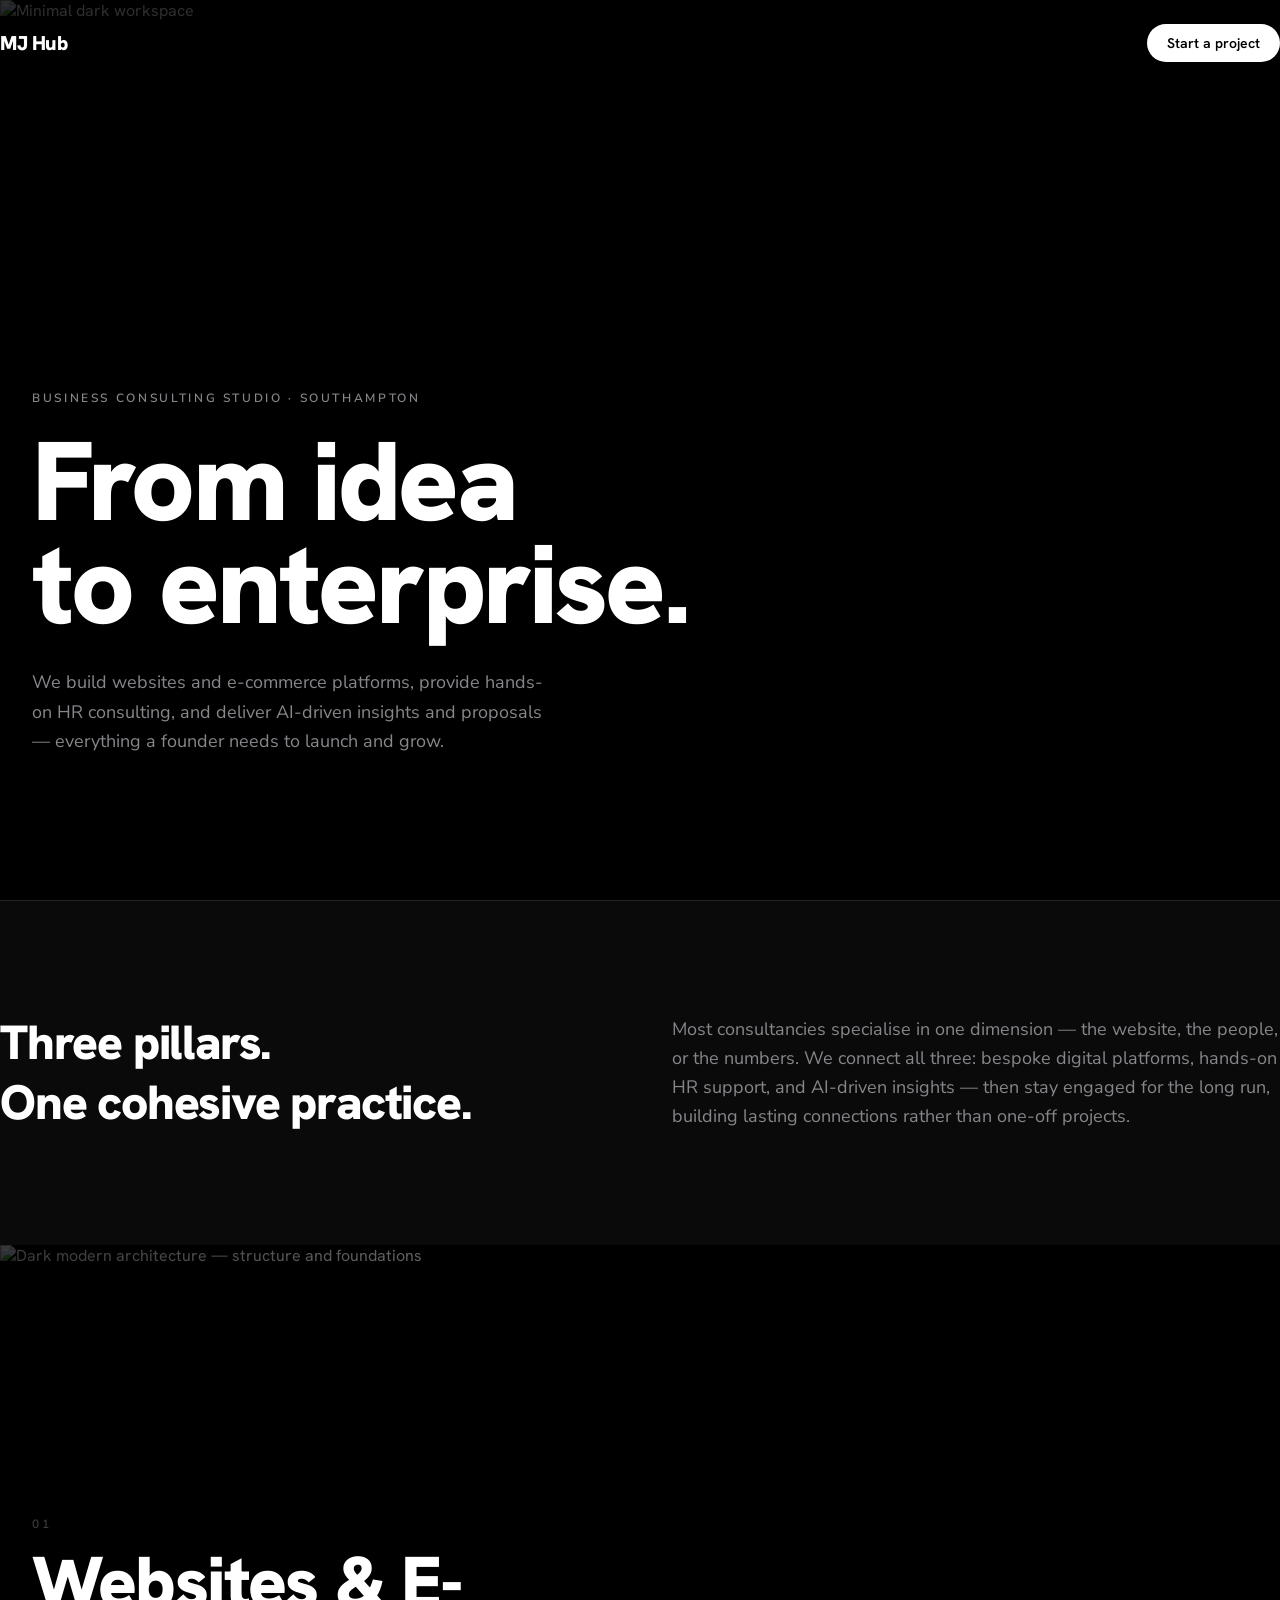
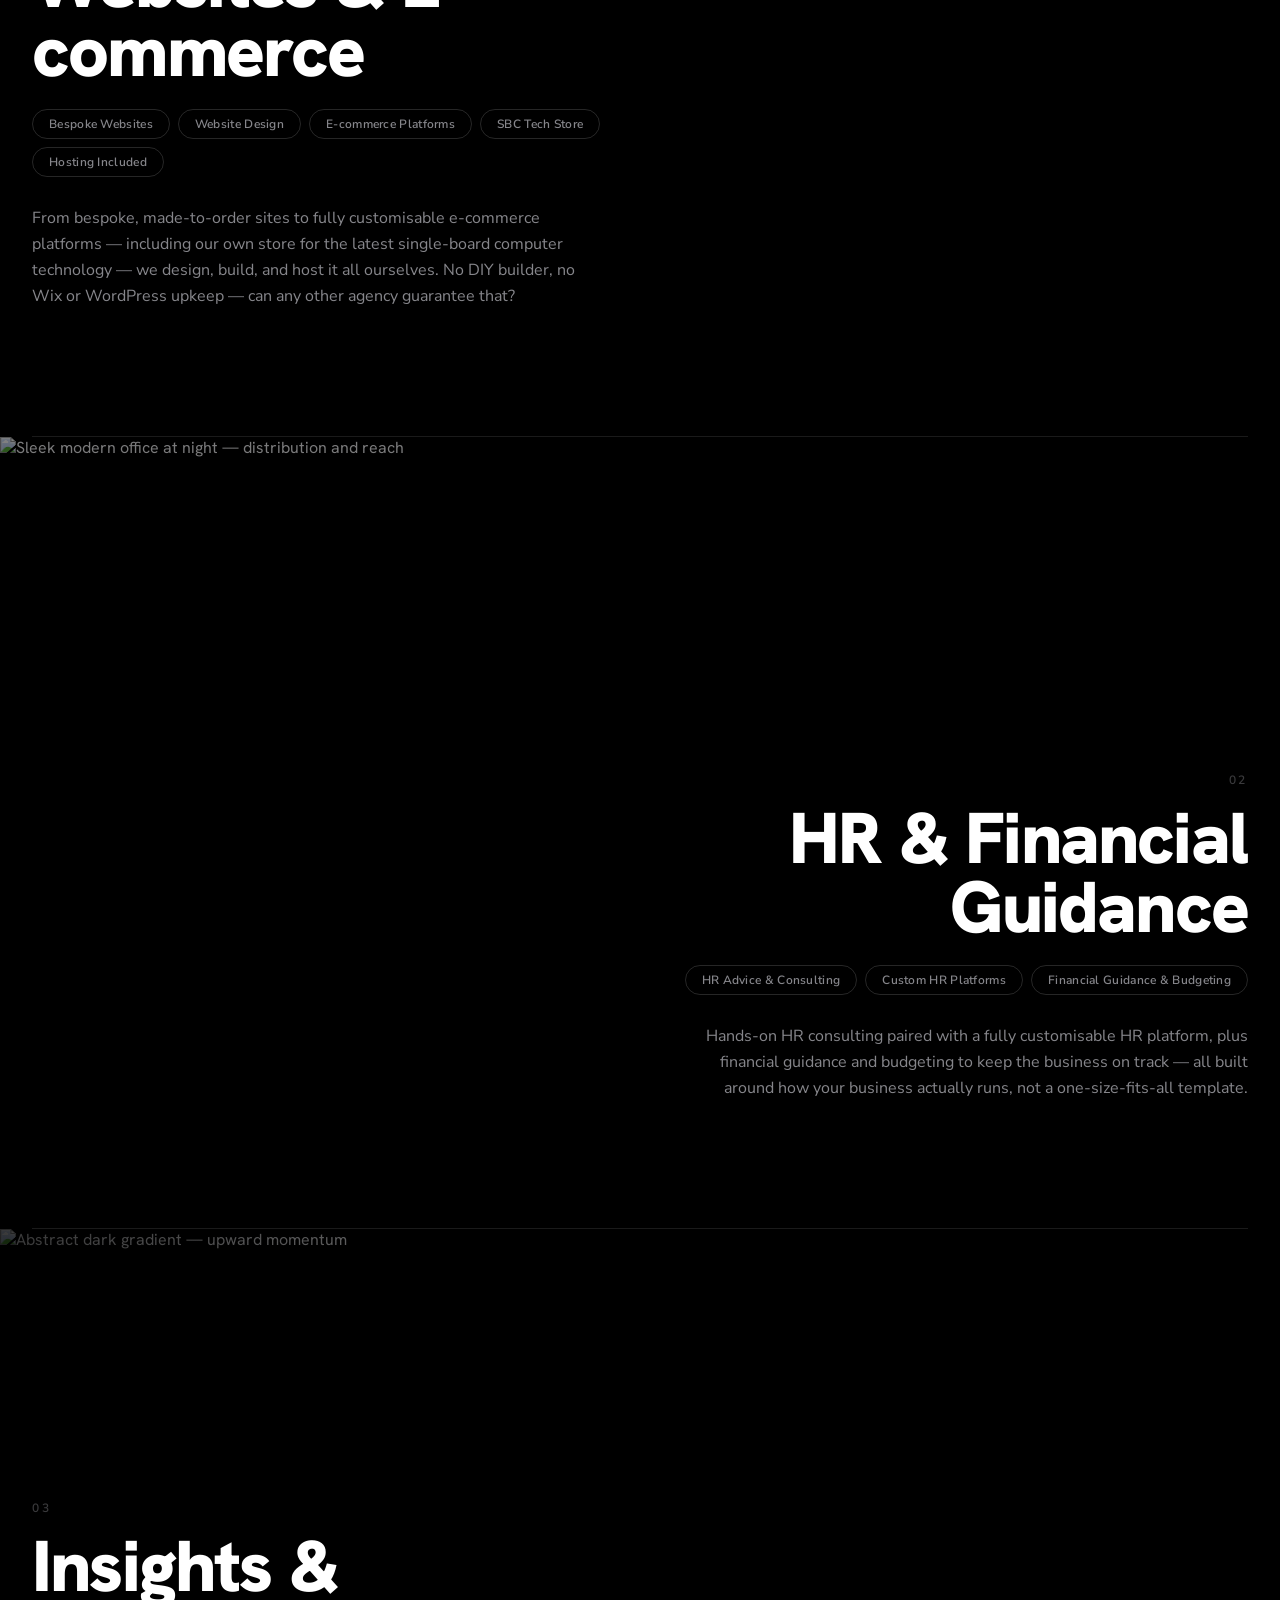
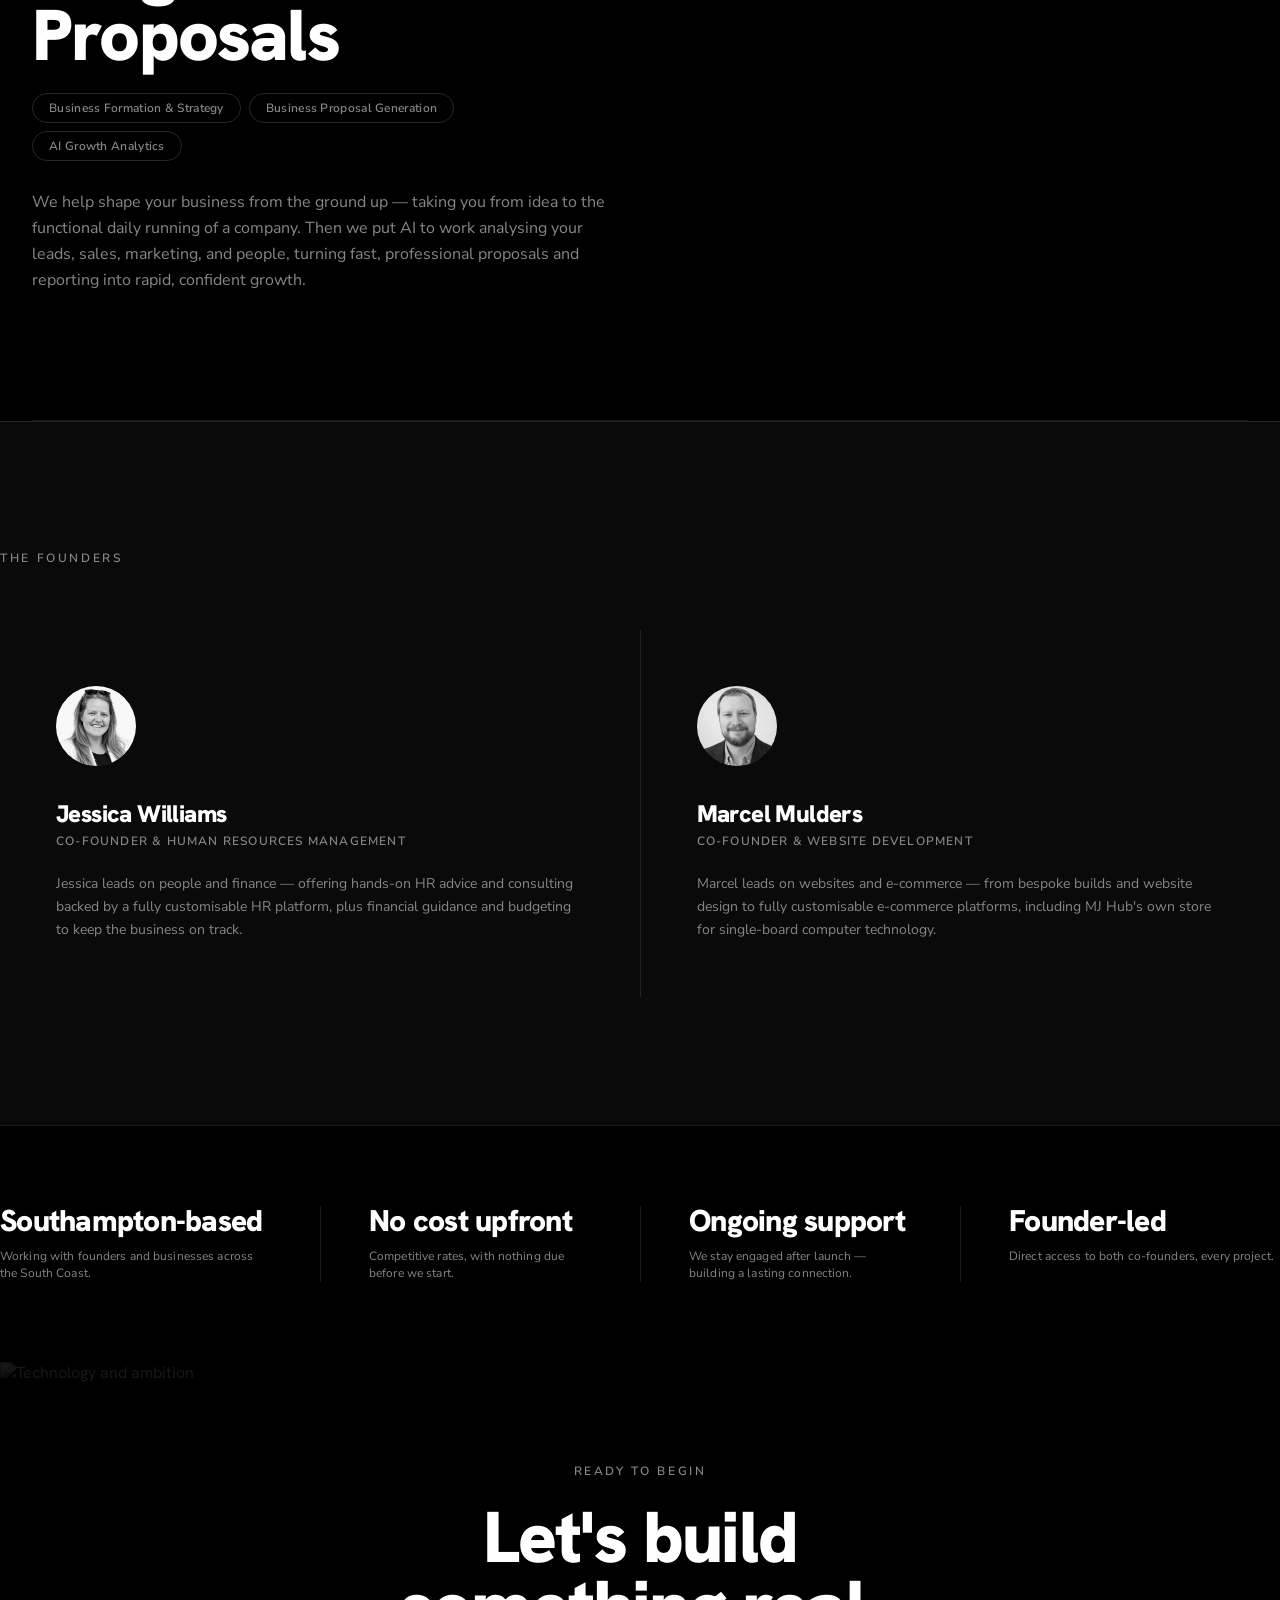
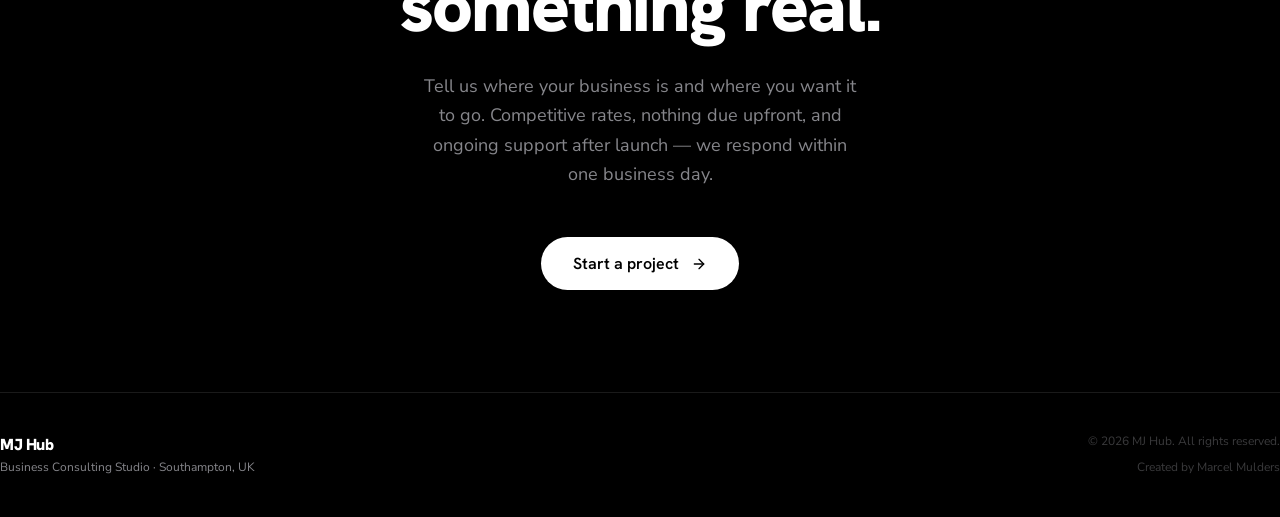
==== commit 20a5e482: "feat: enhance footer layout with credits and styling" ====
--- a/index.html
+++ b/index.html
@@ -16,6 +16,7 @@
   <link rel="preconnect" href="https://fonts.gstatic.com" crossorigin />
   <link href="https://fonts.googleapis.com/css2?family=Hanken+Grotesk:wght@300;400;500;600;700;800;900&family=Nunito+Sans:wght@300;400;600&display=swap" rel="stylesheet" />
   <link rel="stylesheet" href="assets/style.css" />
+  <script src="https://challenges.cloudflare.com/turnstile/v0/api.js" async defer></script>
   <script type="application/ld+json">
   {
     "@context": "https://schema.org",
@@ -266,7 +267,18 @@
         <p class="site-footer__brand">MJ Hub</p>
         <p class="site-footer__tag alt-font">Business Consulting Studio · Southampton, UK</p>
       </div>
-      <p class="site-footer__copy alt-font">© 2026 MJ Hub. All rights reserved.</p>
+      <div class="site-footer__right">
+        <p class="site-footer__copy alt-font">© 2026 MJ Hub. All rights reserved.</p>
+        <p class="site-footer__credit alt-font">
+          <a
+            class="contact-footer-credit"
+            href="https://marcel-dev-acc.github.io/developer-profile/"
+            target="_blank"
+            rel="noopener noreferrer"
+            >Created by Marcel Mulders</a
+          >
+        </p>
+      </div>
     </div>
   </footer>
 
@@ -288,15 +300,26 @@
           </button>
         </div>
 
-        <form class="modal-form" id="contact-form">
+        <form class="modal-form" id="contact-form" novalidate>
           <div class="form-row">
             <div class="form-field">
-              <label for="field-name">Full name</label>
-              <input id="field-name" type="text" name="name" required placeholder="Jane Smith" />
-            </div>
+              <label for="field-first-name">First name</label>
+              <input id="field-first-name" type="text" name="first_name" placeholder="Jane" />
+            </div>
+            <div class="form-field">
+              <label for="field-last-name">Last name</label>
+              <input id="field-last-name" type="text" name="last_name" placeholder="Smith" />
+            </div>
+          </div>
+
+          <div class="form-row">
             <div class="form-field">
               <label for="field-email">Email</label>
-              <input id="field-email" type="email" name="email" required placeholder="jane@company.com" />
+              <input id="field-email" type="email" name="email" placeholder="jane@company.com" />
+            </div>
+            <div class="form-field">
+              <label for="field-phone">Phone <span class="alt-font">(optional)</span></label>
+              <input id="field-phone" type="tel" name="phone" placeholder="07700 900000" />
             </div>
           </div>
 
@@ -308,21 +331,25 @@
           <div class="form-field">
             <label>Area of interest</label>
             <div class="interest-group">
-              <button type="button" class="interest-chip">Websites &amp; E-commerce</button>
-              <button type="button" class="interest-chip">HR &amp; Financial Guidance</button>
-              <button type="button" class="interest-chip">Insights &amp; Proposals</button>
-              <button type="button" class="interest-chip">All of the above</button>
-            </div>
-            <input type="hidden" id="field-interest" name="interest" />
+              <button type="button" class="interest-chip" data-enquiry-type="websites-ecommerce">Websites &amp; E-commerce</button>
+              <button type="button" class="interest-chip" data-enquiry-type="hr-financial-guidance">HR &amp; Financial Guidance</button>
+              <button type="button" class="interest-chip" data-enquiry-type="insights-proposals">Insights &amp; Proposals</button>
+              <button type="button" class="interest-chip" data-enquiry-type="general">All of the above</button>
+            </div>
+            <input type="hidden" id="field-interest" name="interest" value="general" />
           </div>
 
           <div class="form-field">
             <label for="field-message">Tell us about your project</label>
-            <textarea id="field-message" name="message" rows="3" required placeholder="Where are you now, and where do you want to go?"></textarea>
-          </div>
+            <textarea id="field-message" name="message" rows="3" placeholder="Where are you now, and where do you want to go?"></textarea>
+          </div>
+
+          <div class="cf-turnstile" data-sitekey="0x4AAAAAAEOzS56m0M5xjAFe" data-theme="dark" data-size="flexible"></div>
+
+          <p class="form-status" id="form-status" role="status" aria-live="polite"></p>
 
           <button type="submit" class="submit-btn">
-            Send request
+            <span class="submit-btn__label">Send request</span>
             <svg width="15" height="15" viewBox="0 0 24 24" fill="none" stroke="currentColor" stroke-width="2" stroke-linecap="round" stroke-linejoin="round" aria-hidden="true">
               <path d="M5 12h14" />
               <path d="m12 5 7 7-7 7" />
@@ -349,6 +376,8 @@
     </div>
   </div>
 
+  <script src="assets/config.js"></script>
+  <script src="assets/lead-submit.js"></script>
   <script src="assets/main.js"></script>
 </body>
 </html>
--- a/assets/style.css
+++ b/assets/style.css
@@ -672,10 +672,45 @@
   margin: 0.25rem 0 0;
 }
 
+.site-footer__right {
+  display: flex;
+  flex-direction: column;
+  align-items: flex-start;
+  gap: 0.375rem;
+}
+
+@media (min-width: 768px) {
+  .site-footer__right {
+    align-items: flex-end;
+  }
+}
+
 .site-footer__copy {
   color: var(--muted-dark);
   font-size: 0.75rem;
   margin: 0;
+}
+
+.site-footer__credit {
+  margin: 0;
+}
+
+.contact-footer-credit {
+  display: inline-block;
+  color: var(--muted-dark);
+  font-size: 0.75rem;
+  text-decoration: none;
+  background-image: linear-gradient(currentColor, currentColor);
+  background-position: 0 100%;
+  background-repeat: no-repeat;
+  background-size: 0% 1px;
+  transition: color 0.2s, background-size 0.2s;
+}
+
+.contact-footer-credit:hover,
+.contact-footer-credit:focus-visible {
+  color: var(--fg);
+  background-size: 100% 1px;
 }
 
 /* ── Modal ──────────────────────────────────────────────── */
@@ -819,6 +854,12 @@
   letter-spacing: 0.025em;
 }
 
+.form-field label .alt-font {
+  font-weight: 400;
+  text-transform: none;
+  letter-spacing: 0;
+}
+
 .form-field input,
 .form-field textarea {
   width: 100%;
@@ -872,6 +913,22 @@
   background: rgba(255, 255, 255, 0.1);
 }
 
+.cf-turnstile {
+  margin-top: 0.25rem;
+}
+
+.form-status {
+  min-height: 1rem;
+  margin: 0;
+  font-size: 0.8125rem;
+  color: var(--muted);
+  font-family: "Nunito Sans", sans-serif;
+}
+
+.form-status.is-error {
+  color: #ff6b60;
+}
+
 .submit-btn {
   margin-top: 0.5rem;
   width: 100%;
@@ -890,6 +947,11 @@
 
 .submit-btn:hover {
   background: #f5f5f7;
+}
+
+.submit-btn:disabled {
+  opacity: 0.6;
+  cursor: not-allowed;
 }
 
 .submit-btn:active {
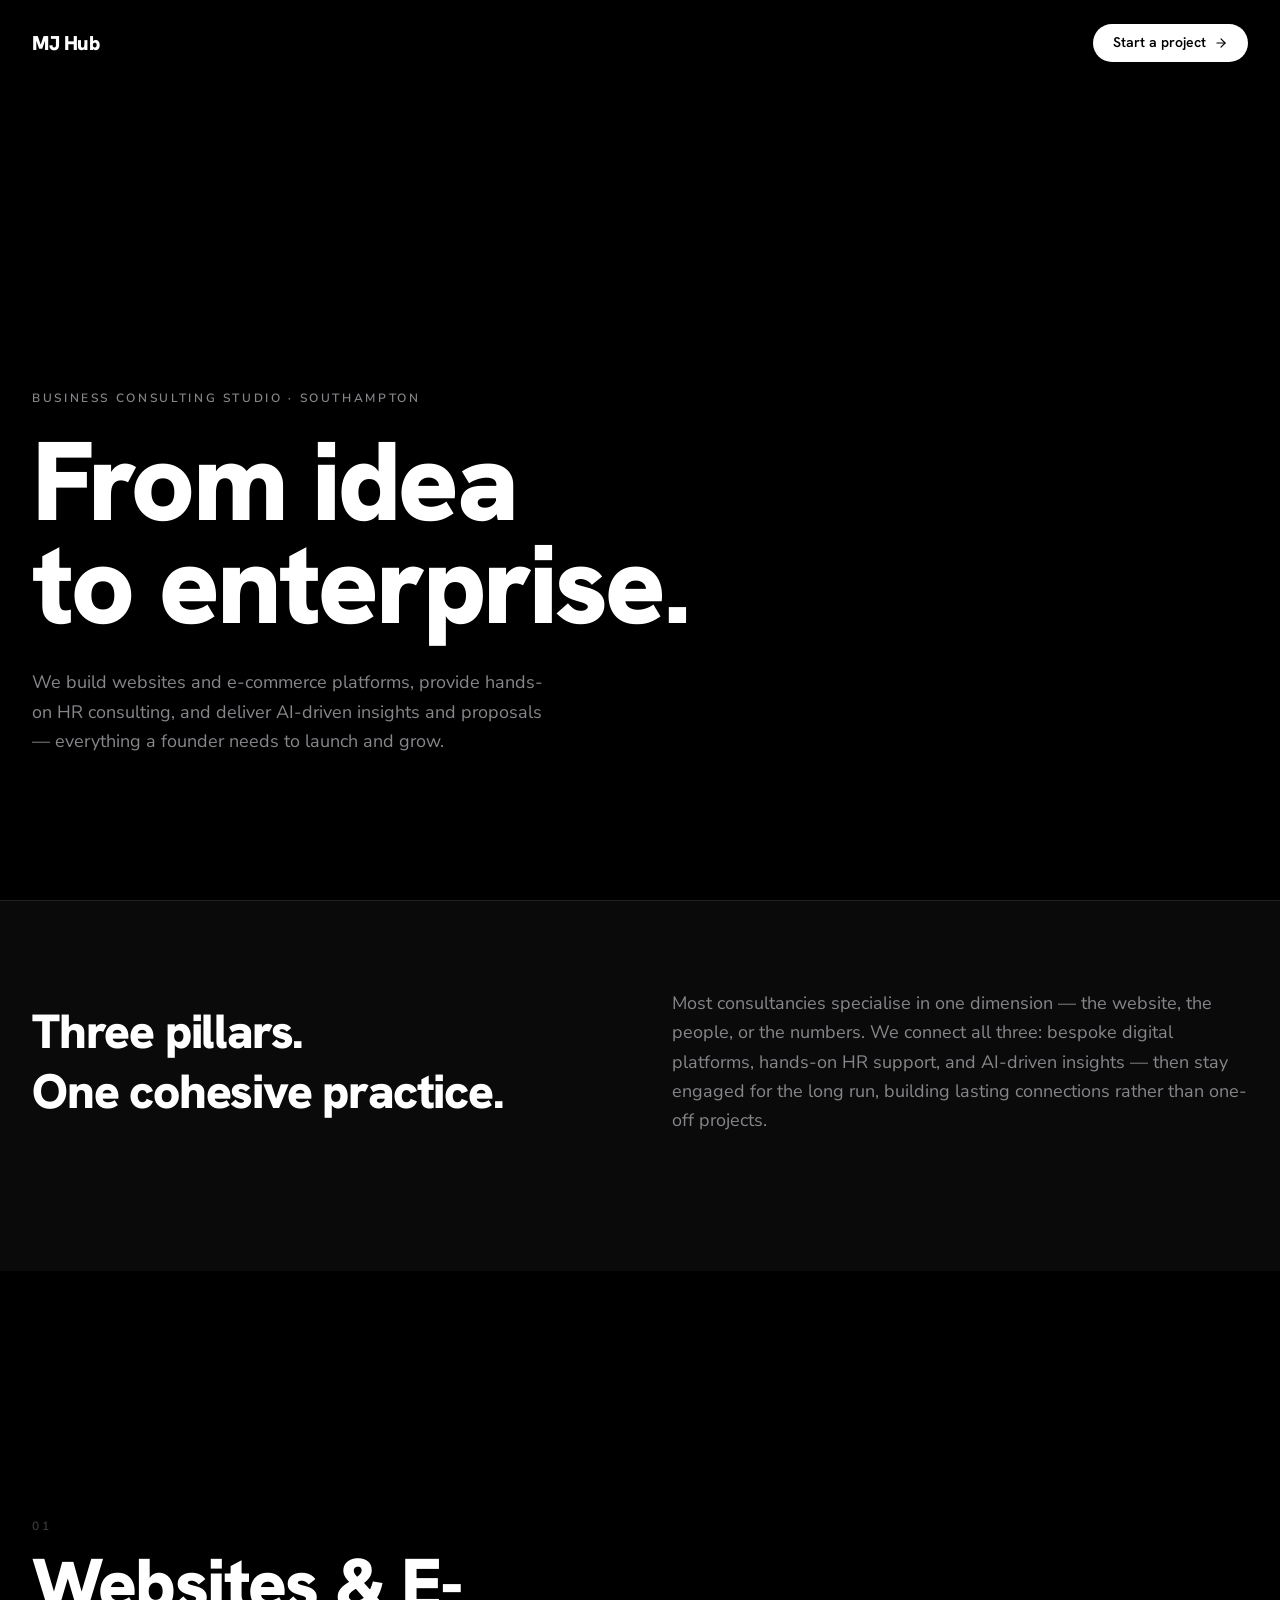
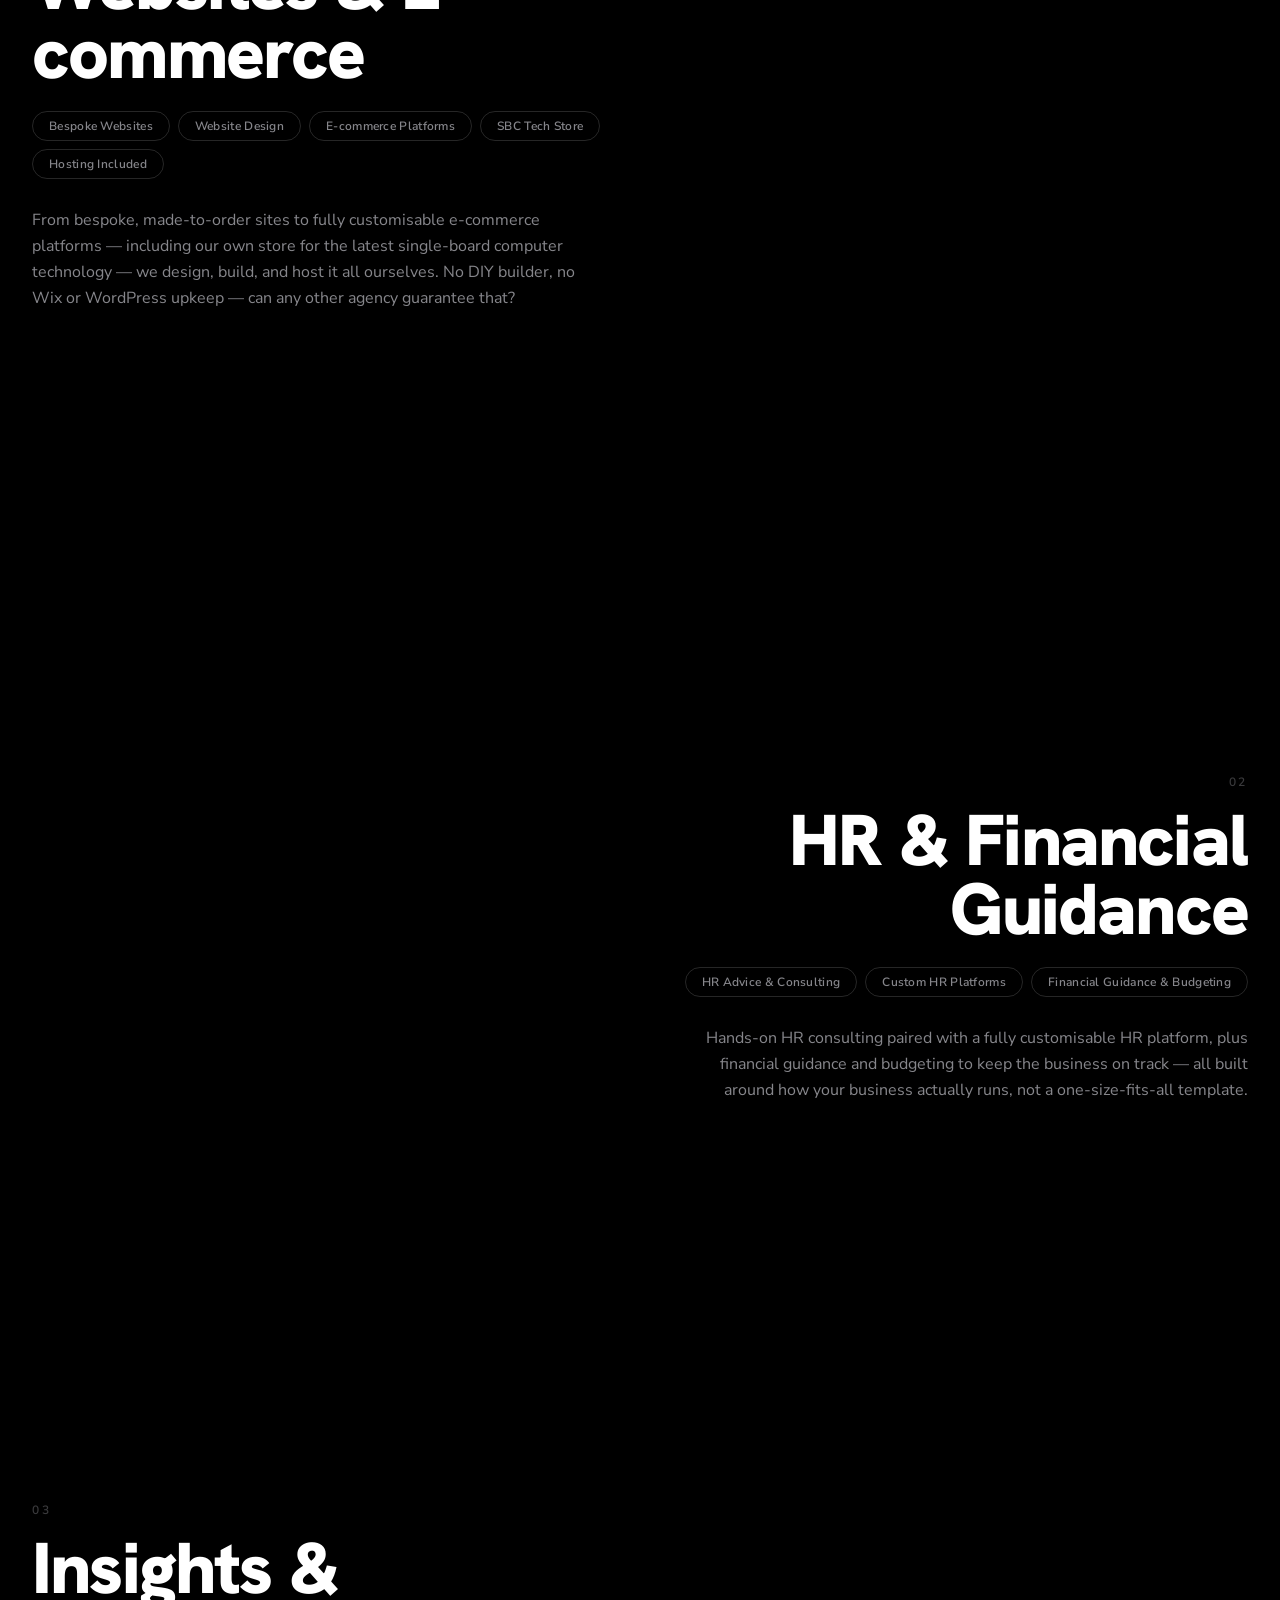
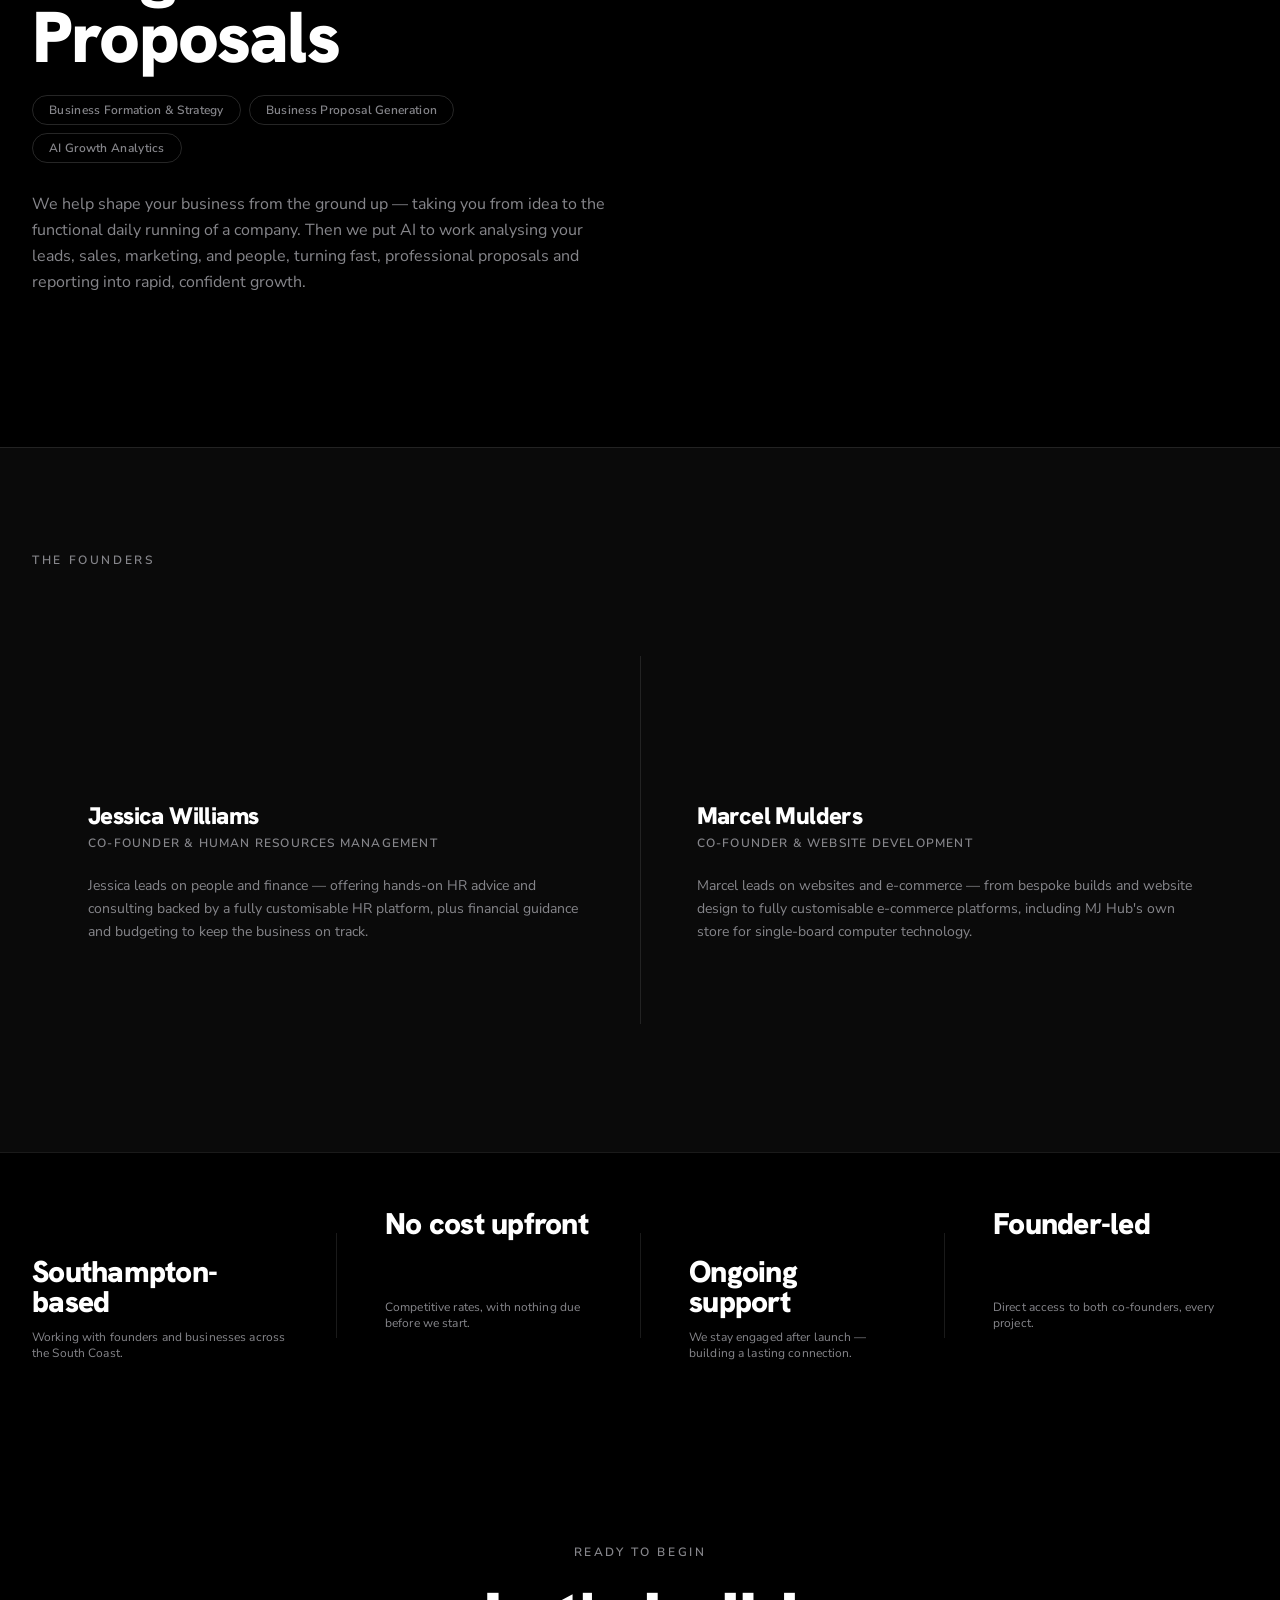
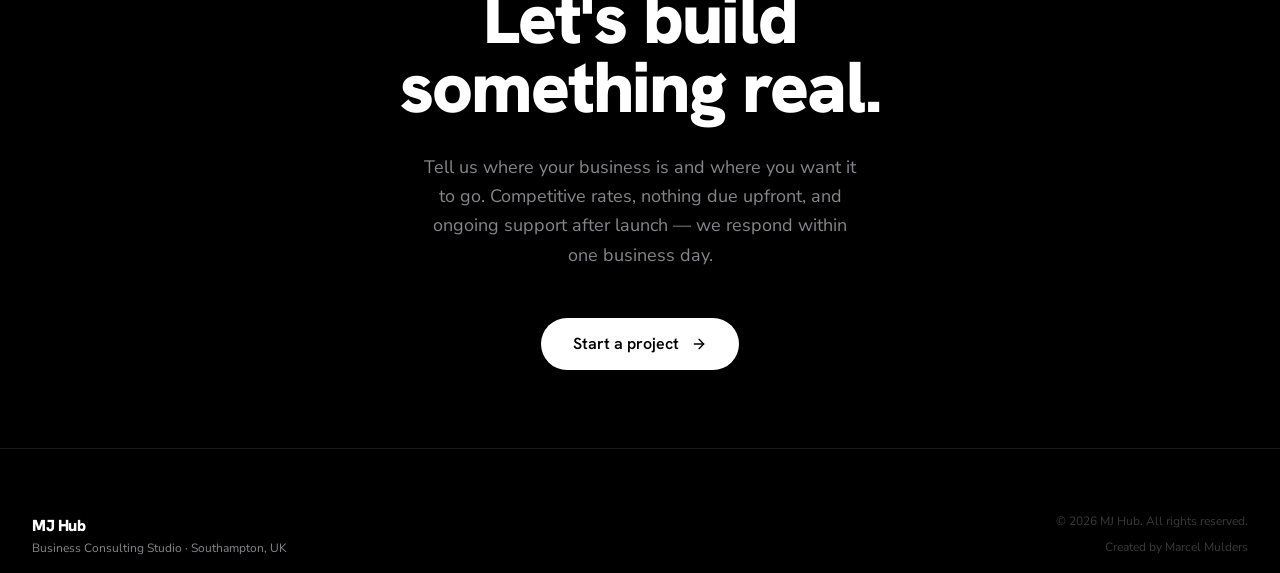
==== commit 655df0b0: "feat: animation improvements" ====
--- a/index.html
+++ b/index.html
@@ -15,8 +15,13 @@
   <link rel="preconnect" href="https://fonts.googleapis.com" />
   <link rel="preconnect" href="https://fonts.gstatic.com" crossorigin />
   <link href="https://fonts.googleapis.com/css2?family=Hanken+Grotesk:wght@300;400;500;600;700;800;900&family=Nunito+Sans:wght@300;400;600&display=swap" rel="stylesheet" />
-  <link rel="stylesheet" href="assets/style.css" />
-  <script src="https://challenges.cloudflare.com/turnstile/v0/api.js" async defer></script>
+  <link rel="stylesheet" href="assets/style.css?v=20261012-2" />
+  <script>
+    if ("IntersectionObserver" in window && !window.matchMedia("(prefers-reduced-motion: reduce)").matches) {
+      document.documentElement.classList.add("js-reveal");
+    }
+  </script>
+  <script src="https://challenges.cloudflare.com/turnstile/v0/api.js?render=explicit" async defer></script>
   <script type="application/ld+json">
   {
     "@context": "https://schema.org",
@@ -51,11 +56,12 @@
   gtag('config', 'G-Q24XN9K10S');
 </script>
 <body>
+  <div class="scroll-progress" aria-hidden="true"></div>
 
   <!-- ── HERO ─────────────────────────────────────────────── -->
   <section class="hero">
     <img
-      class="hero__img"
+      class="hero__img" data-parallax
       src="https://images.unsplash.com/photo-1497366811353-6870744d04b2?w=1800&h=1200&fit=crop&auto=format"
       alt="Minimal dark workspace"
       loading="eager"
@@ -64,16 +70,25 @@
 
     <div class="topbar">
       <div class="container topbar__inner">
-        <span class="logo">MJ Hub</span>
-        <button type="button" class="btn-pill" data-open-modal>Start a project</button>
+        <span class="logo" data-reveal="drop">MJ Hub</span>
+        <button type="button" class="btn-pill btn-fx" data-open-modal data-reveal="drop">
+          <span class="btn-fill" aria-hidden="true"></span>
+          <span class="btn-roll"><span class="btn-roll__text" data-text="Start a project">Start a project</span></span>
+          <span class="btn-arrow">
+            <svg width="14" height="14" viewBox="0 0 24 24" fill="none" stroke="currentColor" stroke-width="2" stroke-linecap="round" stroke-linejoin="round" aria-hidden="true">
+              <path d="M5 12h14" />
+              <path d="m12 5 7 7-7 7" />
+            </svg>
+          </span>
+        </button>
       </div>
     </div>
 
     <div class="container hero__content">
-      <p class="eyebrow alt-font">Business Consulting Studio · Southampton</p>
-      <h1 class="hero__title">From idea
+      <p class="eyebrow alt-font" data-reveal>Business Consulting Studio · Southampton</p>
+      <h1 class="hero__title" data-reveal>From idea
 to enterprise.</h1>
-      <p class="hero__subtitle alt-font">
+      <p class="hero__subtitle alt-font" data-reveal>
         We build websites and e-commerce platforms, provide hands-on HR consulting, and deliver AI-driven insights and proposals — everything a founder needs to launch and grow.
       </p>
     </div>
@@ -83,8 +98,8 @@
   <section class="intro">
     <div class="container intro__inner">
       <div class="intro__grid">
-        <h2 class="intro__heading">Three pillars.<br />One cohesive practice.</h2>
-        <p class="intro__text alt-font">
+        <h2 class="intro__heading" data-reveal>Three pillars.<br />One cohesive practice.</h2>
+        <p class="intro__text alt-font" data-reveal>
           Most consultancies specialise in one dimension — the website, the people, or the numbers.
           We connect all three: bespoke digital platforms, hands-on HR support, and AI-driven insights — then stay engaged for the long run, building lasting connections rather than one-off projects.
         </p>
@@ -95,7 +110,7 @@
   <!-- ── FOCUS AREAS ──────────────────────────────────────── -->
   <section class="pillar">
     <img
-      class="pillar__img"
+      class="pillar__img" data-parallax data-reveal="wipe-ltr"
       src="https://images.unsplash.com/photo-1486325212027-8081e485255e?w=1800&h=1200&fit=crop&auto=format"
       alt="Dark modern architecture — structure and foundations"
       loading="lazy"
@@ -104,26 +119,26 @@
     <div class="pillar__scrim-h is-left"></div>
     <div class="container pillar__content">
       <div class="pillar__box">
-        <p class="pillar__num alt-font">01</p>
-        <h2 class="pillar__title">Websites &amp; E-commerce</h2>
+        <p class="pillar__num alt-font" data-reveal>01</p>
+        <h2 class="pillar__title" data-reveal>Websites &amp; E-commerce</h2>
         <div class="pillar__tags">
-          <span class="tag alt-font">Bespoke Websites</span>
-          <span class="tag alt-font">Website Design</span>
-          <span class="tag alt-font">E-commerce Platforms</span>
-          <span class="tag alt-font">SBC Tech Store</span>
-          <span class="tag alt-font">Hosting Included</span>
-        </div>
-        <p class="pillar__desc alt-font">
+          <span class="tag alt-font" data-reveal>Bespoke Websites</span>
+          <span class="tag alt-font" data-reveal>Website Design</span>
+          <span class="tag alt-font" data-reveal>E-commerce Platforms</span>
+          <span class="tag alt-font" data-reveal>SBC Tech Store</span>
+          <span class="tag alt-font" data-reveal>Hosting Included</span>
+        </div>
+        <p class="pillar__desc alt-font" data-reveal>
           From bespoke, made-to-order sites to fully customisable e-commerce platforms — including our own store for the latest single-board computer technology — we design, build, and host it all ourselves. No DIY builder, no Wix or WordPress upkeep — can any other agency guarantee that?
         </p>
       </div>
     </div>
-    <div class="pillar__divider"></div>
+    <div class="pillar__divider" data-reveal="line"></div>
   </section>
 
   <section class="pillar">
     <img
-      class="pillar__img"
+      class="pillar__img" data-parallax data-reveal="wipe-rtl"
       src="https://images.unsplash.com/photo-1497366216548-37526070297c?w=1800&h=1200&fit=crop&auto=format"
       alt="Sleek modern office at night — distribution and reach"
       loading="lazy"
@@ -132,24 +147,24 @@
     <div class="pillar__scrim-h is-right"></div>
     <div class="container pillar__content">
       <div class="pillar__box is-right">
-        <p class="pillar__num alt-font">02</p>
-        <h2 class="pillar__title">HR &amp; Financial Guidance</h2>
+        <p class="pillar__num alt-font" data-reveal>02</p>
+        <h2 class="pillar__title" data-reveal>HR &amp; Financial Guidance</h2>
         <div class="pillar__tags">
-          <span class="tag alt-font">HR Advice &amp; Consulting</span>
-          <span class="tag alt-font">Custom HR Platforms</span>
-          <span class="tag alt-font">Financial Guidance &amp; Budgeting</span>
-        </div>
-        <p class="pillar__desc alt-font">
+          <span class="tag alt-font" data-reveal>HR Advice &amp; Consulting</span>
+          <span class="tag alt-font" data-reveal>Custom HR Platforms</span>
+          <span class="tag alt-font" data-reveal>Financial Guidance &amp; Budgeting</span>
+        </div>
+        <p class="pillar__desc alt-font" data-reveal>
           Hands-on HR consulting paired with a fully customisable HR platform, plus financial guidance and budgeting to keep the business on track — all built around how your business actually runs, not a one-size-fits-all template.
         </p>
       </div>
     </div>
-    <div class="pillar__divider"></div>
+    <div class="pillar__divider" data-reveal="line"></div>
   </section>
 
   <section class="pillar">
     <img
-      class="pillar__img"
+      class="pillar__img" data-parallax data-reveal="wipe-ltr"
       src="https://images.unsplash.com/photo-1557804506-669a67965ba0?w=1800&h=1200&fit=crop&auto=format"
       alt="Abstract dark gradient — upward momentum"
       loading="lazy"
@@ -158,49 +173,49 @@
     <div class="pillar__scrim-h is-left"></div>
     <div class="container pillar__content">
       <div class="pillar__box">
-        <p class="pillar__num alt-font">03</p>
-        <h2 class="pillar__title">Insights &amp; Proposals</h2>
+        <p class="pillar__num alt-font" data-reveal>03</p>
+        <h2 class="pillar__title" data-reveal>Insights &amp; Proposals</h2>
         <div class="pillar__tags">
-          <span class="tag alt-font">Business Formation &amp; Strategy</span>
-          <span class="tag alt-font">Business Proposal Generation</span>
-          <span class="tag alt-font">AI Growth Analytics</span>
-        </div>
-        <p class="pillar__desc alt-font">
+          <span class="tag alt-font" data-reveal>Business Formation &amp; Strategy</span>
+          <span class="tag alt-font" data-reveal>Business Proposal Generation</span>
+          <span class="tag alt-font" data-reveal>AI Growth Analytics</span>
+        </div>
+        <p class="pillar__desc alt-font" data-reveal>
           We help shape your business from the ground up — taking you from idea to the functional daily running of a company. Then we put AI to work analysing your leads, sales, marketing, and people, turning fast, professional proposals and reporting into rapid, confident growth.
         </p>
       </div>
     </div>
-    <div class="pillar__divider"></div>
+    <div class="pillar__divider" data-reveal="line"></div>
   </section>
 
   <!-- ── FOUNDERS ─────────────────────────────────────────── -->
   <section id="about" class="founders">
     <div class="container founders__inner">
-      <p class="section-label alt-font">The founders</p>
+      <p class="section-label alt-font" data-reveal>The founders</p>
       <div class="founders__grid">
         <div class="founder-card">
-          <div class="founder-card__avatar">
+          <div class="founder-card__avatar" data-reveal="avatar">
             <img
               src="assets/images/jessica-williams.png"
               alt="Jessica Williams, Co-Founder"
             />
           </div>
-          <h3 class="founder-card__name">Jessica Williams</h3>
-          <p class="founder-card__role alt-font">Co-Founder &amp; Human Resources Management</p>
-          <p class="founder-card__bio alt-font">
+          <h3 class="founder-card__name" data-reveal>Jessica Williams</h3>
+          <p class="founder-card__role alt-font" data-reveal>Co-Founder &amp; Human Resources Management</p>
+          <p class="founder-card__bio alt-font" data-reveal>
             Jessica leads on people and finance — offering hands-on HR advice and consulting backed by a fully customisable HR platform, plus financial guidance and budgeting to keep the business on track.
           </p>
         </div>
         <div class="founder-card">
-          <div class="founder-card__avatar">
+          <div class="founder-card__avatar" data-reveal="avatar">
             <img
               src="assets/images/marcel-mulders.png"
               alt="Marcel Mulders, Co-Founder"
             />
           </div>
-          <h3 class="founder-card__name">Marcel Mulders</h3>
-          <p class="founder-card__role alt-font">Co-Founder &amp; Website Development</p>
-          <p class="founder-card__bio alt-font">
+          <h3 class="founder-card__name" data-reveal>Marcel Mulders</h3>
+          <p class="founder-card__role alt-font" data-reveal>Co-Founder &amp; Website Development</p>
+          <p class="founder-card__bio alt-font" data-reveal>
             Marcel leads on websites and e-commerce — from bespoke builds and website design to fully customisable e-commerce platforms, including MJ Hub's own store for single-board computer technology.
           </p>
         </div>
@@ -213,20 +228,20 @@
     <div class="container value-strip__inner">
       <div class="value-strip__grid">
         <div class="value-item">
-          <p class="value-item__title">Southampton-based</p>
-          <p class="value-item__label alt-font">Working with founders and businesses across the South Coast.</p>
+          <p class="value-item__title" data-reveal>Southampton-based</p>
+          <p class="value-item__label alt-font" data-reveal>Working with founders and businesses across the South Coast.</p>
         </div>
         <div class="value-item">
-          <p class="value-item__title">No cost upfront</p>
-          <p class="value-item__label alt-font">Competitive rates, with nothing due before we start.</p>
+          <p class="value-item__title" data-reveal>No cost upfront</p>
+          <p class="value-item__label alt-font" data-reveal>Competitive rates, with nothing due before we start.</p>
         </div>
         <div class="value-item">
-          <p class="value-item__title">Ongoing support</p>
-          <p class="value-item__label alt-font">We stay engaged after launch — building a lasting connection.</p>
+          <p class="value-item__title" data-reveal>Ongoing support</p>
+          <p class="value-item__label alt-font" data-reveal>We stay engaged after launch — building a lasting connection.</p>
         </div>
         <div class="value-item">
-          <p class="value-item__title">Founder-led</p>
-          <p class="value-item__label alt-font">Direct access to both co-founders, every project.</p>
+          <p class="value-item__title" data-reveal>Founder-led</p>
+          <p class="value-item__label alt-font" data-reveal>Direct access to both co-founders, every project.</p>
         </div>
       </div>
     </div>
@@ -235,27 +250,30 @@
   <!-- ── CONTACT CTA ──────────────────────────────────────── -->
   <section id="contact" class="cta">
     <img
-      class="cta__img"
+      class="cta__img" data-parallax data-reveal="zoom"
       src="https://images.unsplash.com/photo-1518770660439-4636190af475?w=1800&h=900&fit=crop&auto=format"
       alt="Technology and ambition"
       loading="lazy"
     />
     <div class="cta__scrim"></div>
     <div class="cta__content">
-      <p class="eyebrow alt-font">Ready to begin</p>
-      <h2 class="cta__heading">Let's build
+      <p class="eyebrow alt-font" data-reveal>Ready to begin</p>
+      <h2 class="cta__heading" data-reveal>Let's build
 something real.</h2>
-      <p class="cta__text alt-font">
+      <p class="cta__text alt-font" data-reveal>
         Tell us where your business is and where you want it to go.
         Competitive rates, nothing due upfront, and ongoing support after launch —
         we respond within one business day.
       </p>
-      <button type="button" class="btn-pill-lg" data-open-modal>
-        Start a project
-        <svg width="16" height="16" viewBox="0 0 24 24" fill="none" stroke="currentColor" stroke-width="2" stroke-linecap="round" stroke-linejoin="round" aria-hidden="true">
-          <path d="M5 12h14" />
-          <path d="m12 5 7 7-7 7" />
-        </svg>
+      <button type="button" class="btn-pill-lg btn-fx" data-open-modal data-reveal>
+        <span class="btn-fill" aria-hidden="true"></span>
+        <span class="btn-roll"><span class="btn-roll__text" data-text="Start a project">Start a project</span></span>
+        <span class="btn-arrow">
+          <svg width="16" height="16" viewBox="0 0 24 24" fill="none" stroke="currentColor" stroke-width="2" stroke-linecap="round" stroke-linejoin="round" aria-hidden="true">
+            <path d="M5 12h14" />
+            <path d="m12 5 7 7-7 7" />
+          </svg>
+        </span>
       </button>
     </div>
   </section>
@@ -264,12 +282,12 @@
   <footer class="site-footer">
     <div class="container site-footer__inner">
       <div>
-        <p class="site-footer__brand">MJ Hub</p>
-        <p class="site-footer__tag alt-font">Business Consulting Studio · Southampton, UK</p>
+        <p class="site-footer__brand" data-reveal>MJ Hub</p>
+        <p class="site-footer__tag alt-font" data-reveal>Business Consulting Studio · Southampton, UK</p>
       </div>
       <div class="site-footer__right">
-        <p class="site-footer__copy alt-font">© 2026 MJ Hub. All rights reserved.</p>
-        <p class="site-footer__credit alt-font">
+        <p class="site-footer__copy alt-font" data-reveal>© 2026 MJ Hub. All rights reserved.</p>
+        <p class="site-footer__credit alt-font" data-reveal>
           <a
             class="contact-footer-credit"
             href="https://marcel-dev-acc.github.io/developer-profile/"
@@ -283,7 +301,7 @@
   </footer>
 
   <!-- ── CONTACT MODAL ────────────────────────────────────── -->
-  <div class="modal" id="contact-modal">
+  <div class="modal" id="contact-modal" inert>
     <div class="modal-backdrop" data-close-modal aria-hidden="true"></div>
     <div class="modal-wrap" role="dialog" aria-modal="true" aria-label="Start a project">
       <div class="modal-panel">
@@ -304,55 +322,62 @@
           <div class="form-row">
             <div class="form-field">
               <label for="field-first-name">First name</label>
-              <input id="field-first-name" type="text" name="first_name" placeholder="Jane" />
+              <input id="field-first-name" type="text" name="first_name" placeholder="Jane" autocomplete="given-name" required />
             </div>
             <div class="form-field">
               <label for="field-last-name">Last name</label>
-              <input id="field-last-name" type="text" name="last_name" placeholder="Smith" />
+              <input id="field-last-name" type="text" name="last_name" placeholder="Smith" autocomplete="family-name" required />
             </div>
           </div>
 
           <div class="form-row">
             <div class="form-field">
               <label for="field-email">Email</label>
-              <input id="field-email" type="email" name="email" placeholder="jane@company.com" />
+              <input id="field-email" type="email" name="email" placeholder="jane@company.com" autocomplete="email" required />
             </div>
             <div class="form-field">
               <label for="field-phone">Phone <span class="alt-font">(optional)</span></label>
-              <input id="field-phone" type="tel" name="phone" placeholder="07700 900000" />
+              <input id="field-phone" type="tel" name="phone" placeholder="07700 900000" autocomplete="tel" />
             </div>
           </div>
 
           <div class="form-field">
             <label for="field-company">Company / Venture</label>
-            <input id="field-company" type="text" name="company" placeholder="Acme Inc. (or leave blank if pre-launch)" />
+            <input id="field-company" type="text" name="company" placeholder="Acme Inc. (or leave blank if pre-launch)" autocomplete="organization" />
           </div>
 
           <div class="form-field">
-            <label>Area of interest</label>
-            <div class="interest-group">
-              <button type="button" class="interest-chip" data-enquiry-type="websites-ecommerce">Websites &amp; E-commerce</button>
-              <button type="button" class="interest-chip" data-enquiry-type="hr-financial-guidance">HR &amp; Financial Guidance</button>
-              <button type="button" class="interest-chip" data-enquiry-type="insights-proposals">Insights &amp; Proposals</button>
-              <button type="button" class="interest-chip" data-enquiry-type="general">All of the above</button>
+            <span class="form-field__label" id="interest-label">Area of interest</span>
+            <div class="interest-group" role="group" aria-labelledby="interest-label">
+              <button type="button" class="interest-chip" data-enquiry-type="Websites &amp; E-commerce" aria-pressed="false">Websites &amp; E-commerce</button>
+              <button type="button" class="interest-chip" data-enquiry-type="HR &amp; Financial Guidance" aria-pressed="false">HR &amp; Financial Guidance</button>
+              <button type="button" class="interest-chip" data-enquiry-type="Insights &amp; Proposals" aria-pressed="false">Insights &amp; Proposals</button>
+              <button type="button" class="interest-chip" data-enquiry-type="All of the above" aria-pressed="false">All of the above</button>
             </div>
-            <input type="hidden" id="field-interest" name="interest" value="general" />
+            <input type="hidden" id="field-interest" name="interest" value="General enquiry" />
           </div>
 
           <div class="form-field">
             <label for="field-message">Tell us about your project</label>
-            <textarea id="field-message" name="message" rows="3" placeholder="Where are you now, and where do you want to go?"></textarea>
-          </div>
-
-          <div class="cf-turnstile" data-sitekey="0x4AAAAAAEOzS56m0M5xjAFe" data-theme="dark" data-size="flexible"></div>
+            <textarea id="field-message" name="message" rows="3" required placeholder="Where are you now, and where do you want to go?"></textarea>
+          </div>
+
+          <div class="cf-turnstile" data-theme="dark" data-size="flexible"></div>
 
           <p class="form-status" id="form-status" role="status" aria-live="polite"></p>
 
-          <button type="submit" class="submit-btn">
-            <span class="submit-btn__label">Send request</span>
-            <svg width="15" height="15" viewBox="0 0 24 24" fill="none" stroke="currentColor" stroke-width="2" stroke-linecap="round" stroke-linejoin="round" aria-hidden="true">
-              <path d="M5 12h14" />
-              <path d="m12 5 7 7-7 7" />
+          <button type="submit" class="submit-btn btn-fx">
+            <span class="btn-fill" aria-hidden="true"></span>
+            <span class="btn-roll submit-btn__label"><span class="btn-roll__text" data-text="Send request">Send request</span></span>
+            <span class="btn-arrow">
+              <svg width="15" height="15" viewBox="0 0 24 24" fill="none" stroke="currentColor" stroke-width="2" stroke-linecap="round" stroke-linejoin="round" aria-hidden="true">
+                <path d="M5 12h14" />
+                <path d="m12 5 7 7-7 7" />
+              </svg>
+            </span>
+            <span class="submit-btn__spinner" aria-hidden="true"></span>
+            <svg class="submit-btn__tick" width="20" height="20" viewBox="0 0 24 24" fill="none" stroke="currentColor" stroke-width="2.5" stroke-linecap="round" stroke-linejoin="round" aria-hidden="true">
+              <path d="M5 12.5l4.5 4.5L19 7.5" pathLength="1" />
             </svg>
           </button>
         </form>
@@ -361,7 +386,7 @@
   </div>
 
   <!-- ── TOAST ────────────────────────────────────────────── -->
-  <div class="toast" id="toast">
+  <div class="toast" id="toast" role="status" aria-live="polite">
     <div class="toast__card">
       <div class="toast__icon">
         <svg width="16" height="16" viewBox="0 0 24 24" fill="none" stroke="currentColor" stroke-width="2" stroke-linecap="round" stroke-linejoin="round" aria-hidden="true">
@@ -376,8 +401,8 @@
     </div>
   </div>
 
-  <script src="assets/config.js"></script>
-  <script src="assets/lead-submit.js"></script>
-  <script src="assets/main.js"></script>
+  <script src="assets/config.js?v=20261012-2"></script>
+  <script src="assets/lead-submit.js?v=20261012-2"></script>
+  <script src="assets/main.js?v=20261012-2"></script>
 </body>
 </html>
--- a/assets/style.css
+++ b/assets/style.css
@@ -55,19 +55,50 @@
 
 /* ── Topbar ─────────────────────────────────────────────── */
 
+/* Fixed so it can return on scroll-up. main.js toggles .is-scrolled once
+   the page moves (adds a backdrop so it reads over any section) and
+   .is-hidden while scrolling down. */
 .topbar {
-  position: absolute;
+  position: fixed;
   top: 0;
   left: 0;
   right: 0;
   z-index: 20;
+  border-bottom: 1px solid transparent;
+  transition:
+    transform 0.45s cubic-bezier(0.16, 1, 0.3, 1),
+    background 0.3s,
+    border-color 0.3s;
+}
+
+.topbar.is-scrolled {
+  background: rgba(0, 0, 0, 0.6);
+  -webkit-backdrop-filter: blur(16px) saturate(1.4);
+  backdrop-filter: blur(16px) saturate(1.4);
+  border-bottom-color: rgba(255, 255, 255, 0.08);
+}
+
+.topbar.is-hidden {
+  transform: translateY(-100%);
 }
 
 .topbar__inner {
-  padding: 1.5rem 0;
+  padding-block: 1.5rem;
   display: flex;
   align-items: center;
   justify-content: space-between;
+  transition: padding 0.3s;
+}
+
+.topbar.is-scrolled .topbar__inner {
+  padding-block: 1rem;
+}
+
+@media (prefers-reduced-motion: reduce) {
+  .topbar,
+  .topbar__inner {
+    transition: none;
+  }
 }
 
 .logo {
@@ -87,7 +118,7 @@
   background: #fff;
   padding: 0.625rem 1.25rem;
   border-radius: 9999px;
-  transition: background 0.2s, transform 0.2s;
+  transition: background 0.2s, transform 0.2s, outline-color 0.45s;
 }
 
 .btn-pill:hover {
@@ -193,12 +224,12 @@
 }
 
 .intro__inner {
-  padding: 5rem 0;
+  padding-block: 5rem;
 }
 
 @media (min-width: 768px) {
   .intro__inner {
-    padding: 7rem 0;
+    padding-block: 7rem;
   }
 }
 
@@ -387,12 +418,12 @@
 }
 
 .founders__inner {
-  padding: 6rem 0;
+  padding-block: 6rem;
 }
 
 @media (min-width: 768px) {
   .founders__inner {
-    padding: 8rem 0;
+    padding-block: 8rem;
   }
 }
 
@@ -487,7 +518,7 @@
 }
 
 .value-strip__inner {
-  padding: 5rem 0;
+  padding-block: 5rem;
 }
 
 .value-strip__grid {
@@ -616,7 +647,7 @@
   background: #fff;
   padding: 1rem 2rem;
   border-radius: 9999px;
-  transition: background 0.2s, transform 0.2s;
+  transition: background 0.2s, transform 0.2s, outline-color 0.45s;
 }
 
 .btn-pill-lg:hover {
@@ -627,13 +658,6 @@
   transform: scale(0.97);
 }
 
-.btn-pill-lg svg {
-  transition: transform 0.2s;
-}
-
-.btn-pill-lg:hover svg {
-  transform: translateX(2px);
-}
 
 /* ── Footer ─────────────────────────────────────────────── */
 
@@ -643,7 +667,7 @@
 }
 
 .site-footer__inner {
-  padding: 2.5rem 0;
+  padding-block: 2.5rem;
   display: flex;
   flex-direction: column;
   align-items: flex-start;
@@ -847,7 +871,8 @@
   gap: 0.375rem;
 }
 
-.form-field label {
+.form-field label,
+.form-field__label {
   font-size: 0.75rem;
   font-weight: 600;
   color: var(--muted);
@@ -941,8 +966,8 @@
   color: #000;
   background: #fff;
   padding: 1rem 1.5rem;
-  border-radius: 0.75rem;
-  transition: background 0.2s, transform 0.2s;
+  border-radius: 9999px;
+  transition: background 0.2s, transform 0.2s, outline-color 0.45s;
 }
 
 .submit-btn:hover {
@@ -958,12 +983,208 @@
   transform: scale(0.98);
 }
 
-.submit-btn svg {
-  transition: transform 0.2s;
-}
-
-.submit-btn:hover svg {
-  transform: translateX(2px);
+
+/* ── Button motion ──────────────────────────────────────── */
+
+/* Rolling label: the text slides up and an identical copy rolls in from
+   below. The copy is generated content with empty alt text, so screen
+   readers still hear the label once. */
+.btn-roll {
+  display: inline-block;
+  overflow: hidden;
+  height: 1.25em;
+  line-height: 1.25;
+  vertical-align: top;
+  transition: opacity 0.2s;
+}
+
+.btn-roll__text {
+  display: block;
+  position: relative;
+  transition: translate 0.5s cubic-bezier(0.65, 0, 0.35, 1);
+}
+
+.btn-roll__text::after {
+  content: attr(data-text);
+  content: attr(data-text) / "";
+  position: absolute;
+  left: 0;
+  top: 100%;
+  white-space: nowrap;
+}
+
+/* Arrow loop: exits right, re-enters from the left */
+.btn-arrow {
+  display: inline-flex;
+  overflow: hidden;
+  transition: opacity 0.2s;
+}
+
+@keyframes arrow-loop {
+  0% {
+    translate: 0 0;
+  }
+  45% {
+    translate: 150% 0;
+  }
+  46% {
+    translate: -150% 0;
+  }
+  100% {
+    translate: 0 0;
+  }
+}
+
+@media (hover: hover) {
+  button:hover:not(:disabled) .btn-roll__text {
+    translate: 0 -100%;
+  }
+
+  button:hover:not(:disabled) .btn-arrow svg {
+    animation: arrow-loop 0.6s cubic-bezier(0.65, 0, 0.35, 1);
+  }
+}
+
+button:focus-visible .btn-roll__text {
+  translate: 0 -100%;
+}
+
+/* Signature button (.btn-fx): a black circle grows from where the cursor
+   enters and shrinks back toward where it leaves, with a white outline.
+   main.js sets --fx/--fy and the size. */
+.btn-fx {
+  position: relative;
+  overflow: hidden;
+  isolation: isolate;
+  outline: 1px solid transparent;
+  outline-offset: -1px;
+}
+
+.btn-fill {
+  position: absolute;
+  left: var(--fx, 50%);
+  top: var(--fy, 50%);
+  z-index: -1;
+  width: var(--fs, 24rem);
+  aspect-ratio: 1;
+  border-radius: 50%;
+  background: #000;
+  translate: -50% -50%;
+  scale: 0;
+  pointer-events: none;
+  transition: scale 0.55s cubic-bezier(0.65, 0, 0.35, 1);
+}
+
+/* White text in difference mode reads black on the white button and white
+   on the black fill — split cleanly at the circle's edge mid-transition. */
+.btn-fx .btn-roll,
+.btn-fx .btn-arrow {
+  color: #fff;
+  mix-blend-mode: difference;
+}
+
+.btn-fx.is-filled,
+.btn-fx:focus-visible {
+  outline-color: rgba(255, 255, 255, 0.9);
+}
+
+.btn-fx.is-filled .btn-fill,
+.btn-fx:focus-visible .btn-fill {
+  scale: 1;
+}
+
+/* Spinner and tick are drawn in black, so keep the button white while
+   sending even though the cursor is still over it. */
+.submit-btn.is-sending .btn-fill,
+.submit-btn.is-success .btn-fill {
+  scale: 0;
+}
+
+.submit-btn.is-sending,
+.submit-btn.is-success {
+  outline-color: transparent;
+}
+
+/* Submit states: spinner while sending, a tick that draws on success */
+.submit-btn {
+  position: relative;
+}
+
+.submit-btn__spinner,
+.submit-btn__tick {
+  position: absolute;
+  left: 50%;
+  top: 50%;
+  translate: -50% -50%;
+  opacity: 0;
+  transition: opacity 0.2s;
+}
+
+.submit-btn__spinner {
+  width: 1.125rem;
+  height: 1.125rem;
+  border: 2px solid rgba(0, 0, 0, 0.15);
+  border-top-color: #000;
+  border-radius: 50%;
+}
+
+.submit-btn__tick path {
+  stroke-dasharray: 1;
+  stroke-dashoffset: 1;
+}
+
+.submit-btn.is-sending,
+.submit-btn.is-success {
+  opacity: 1;
+  cursor: default;
+}
+
+.submit-btn.is-sending .btn-roll,
+.submit-btn.is-sending .btn-arrow,
+.submit-btn.is-success .btn-roll,
+.submit-btn.is-success .btn-arrow {
+  opacity: 0;
+}
+
+.submit-btn.is-sending .submit-btn__spinner {
+  opacity: 1;
+  animation: spin 0.7s linear infinite;
+}
+
+.submit-btn.is-success .submit-btn__tick {
+  opacity: 1;
+}
+
+.submit-btn.is-success .submit-btn__tick path {
+  stroke-dashoffset: 0;
+  transition: stroke-dashoffset 0.45s cubic-bezier(0.65, 0, 0.35, 1) 0.1s;
+}
+
+@keyframes spin {
+  to {
+    rotate: 360deg;
+  }
+}
+
+@media (prefers-reduced-motion: reduce) {
+  .btn-roll__text,
+  .btn-fill,
+  .submit-btn__tick path {
+    transition: none;
+  }
+
+  button:hover .btn-roll__text,
+  button:focus-visible .btn-roll__text {
+    translate: none;
+  }
+
+  button:hover .btn-arrow svg {
+    animation: none;
+  }
+
+  .submit-btn.is-sending .submit-btn__spinner {
+    animation-duration: 1.5s;
+  }
 }
 
 /* ── Toast ──────────────────────────────────────────────── */
@@ -1045,3 +1266,182 @@
   font-size: 0.75rem;
   margin: 0.125rem 0 0;
 }
+
+/* ── Motion ─────────────────────────────────────────────── */
+/* .js-reveal is set in <head> only when IntersectionObserver is available
+   and the user hasn't asked for reduced motion, so nothing is ever hidden
+   without a way to bring it back. Hidden states use :not(.is-revealed) so
+   revealed elements fall back to their normal styles. Reveals use the
+   individual translate/scale properties so they never fight a component's
+   own transform (e.g. button press states). */
+
+.js-reveal [data-reveal] {
+  transition:
+    opacity 0.9s cubic-bezier(0.16, 1, 0.3, 1),
+    translate 0.9s cubic-bezier(0.16, 1, 0.3, 1);
+  transition-delay: var(--reveal-delay, 0s);
+}
+
+.js-reveal [data-reveal]:not(.is-revealed) {
+  opacity: 0;
+  translate: 0 1.5rem;
+}
+
+/* Text re-entering from above (scrolling back up) slides down instead */
+.js-reveal [data-reveal=""][data-from="above"]:not(.is-revealed) {
+  translate: 0 -1.5rem;
+}
+
+/* Top bar drops in from above */
+.js-reveal [data-reveal="drop"]:not(.is-revealed) {
+  translate: 0 -1rem;
+}
+
+/* Buttons keep their own hover/press transitions, undelayed */
+.js-reveal .btn-pill[data-reveal],
+.js-reveal .btn-pill-lg[data-reveal] {
+  transition:
+    opacity 0.9s cubic-bezier(0.16, 1, 0.3, 1),
+    translate 0.9s cubic-bezier(0.16, 1, 0.3, 1),
+    background 0.2s,
+    transform 0.2s,
+    outline-color 0.45s;
+  transition-delay: var(--reveal-delay, 0s), var(--reveal-delay, 0s), 0s, 0s, 0s;
+}
+
+/* Pillar images wipe in from the side their text sits on */
+.js-reveal [data-reveal^="wipe"] {
+  transition:
+    clip-path 1.6s cubic-bezier(0.77, 0, 0.18, 1),
+    scale 2.2s cubic-bezier(0.16, 1, 0.3, 1);
+}
+
+.js-reveal [data-reveal^="wipe"]:not(.is-revealed) {
+  opacity: 0.5;
+  translate: 0 var(--parallax, 0px);
+  scale: 1.15;
+}
+
+.js-reveal [data-reveal="wipe-ltr"]:not(.is-revealed) {
+  clip-path: inset(0 100% 0 0);
+}
+
+.js-reveal [data-reveal="wipe-rtl"]:not(.is-revealed) {
+  clip-path: inset(0 0 0 100%);
+}
+
+/* CTA image fades up from a slight zoom */
+.js-reveal [data-reveal="zoom"] {
+  transition:
+    opacity 1.6s ease-out,
+    scale 2.4s cubic-bezier(0.16, 1, 0.3, 1);
+}
+
+.js-reveal [data-reveal="zoom"]:not(.is-revealed) {
+  translate: 0 var(--parallax, 0px);
+  scale: 1.2;
+}
+
+/* Pillar dividers draw across */
+.js-reveal [data-reveal="line"] {
+  transform-origin: left;
+  transition: scale 1.4s cubic-bezier(0.77, 0, 0.18, 1);
+}
+
+.js-reveal [data-reveal="line"]:not(.is-revealed) {
+  opacity: 1;
+  translate: none;
+  scale: 0 1;
+}
+
+/* Founder photos open from a point */
+.js-reveal [data-reveal="avatar"] {
+  transition:
+    clip-path 1.1s cubic-bezier(0.16, 1, 0.3, 1),
+    opacity 0.6s ease-out;
+  transition-delay: var(--reveal-delay, 0s);
+}
+
+.js-reveal [data-reveal="avatar"]:not(.is-revealed) {
+  translate: none;
+  clip-path: circle(0% at 50% 50%);
+}
+
+.js-reveal [data-reveal="avatar"] img {
+  transition: filter 0.5s, scale 1.4s cubic-bezier(0.16, 1, 0.3, 1);
+  transition-delay: 0s, var(--reveal-delay, 0s);
+}
+
+.js-reveal [data-reveal="avatar"]:not(.is-revealed) img {
+  scale: 1.4;
+}
+
+/* Hero image settles in on load */
+.js-reveal .hero__img {
+  animation: hero-settle 2.4s cubic-bezier(0.16, 1, 0.3, 1) both;
+}
+
+@keyframes hero-settle {
+  from {
+    opacity: 0;
+    scale: 1.12;
+  }
+  to {
+    opacity: 0.45;
+    scale: 1;
+  }
+}
+
+/* Parallax: images are oversized so the shift never exposes an edge.
+   main.js writes --parallax and clamps it to the overhang. */
+.js-reveal [data-parallax] {
+  top: -15%;
+  height: 130%;
+  translate: 0 var(--parallax, 0px);
+  will-change: translate;
+}
+
+/* Hero copy drifts up and fades as you scroll past */
+.js-reveal .hero__content {
+  opacity: calc(1 - var(--hero-progress, 0) * 1.4);
+  translate: 0 calc(var(--hero-progress, 0) * -6rem);
+}
+
+/* Cursor spotlight on founder cards */
+.founder-card {
+  position: relative;
+  isolation: isolate;
+}
+
+.founder-card::before {
+  content: "";
+  position: absolute;
+  inset: 0;
+  z-index: -1;
+  pointer-events: none;
+  background: radial-gradient(
+    28rem circle at var(--mx, 50%) var(--my, 50%),
+    rgba(255, 255, 255, 0.07),
+    transparent 45%
+  );
+  opacity: 0;
+  transition: opacity 0.4s;
+}
+
+.founder-card:hover::before {
+  opacity: 1;
+}
+
+/* Scroll progress */
+.scroll-progress {
+  position: fixed;
+  top: 0;
+  left: 0;
+  right: 0;
+  z-index: 30;
+  height: 2px;
+  background: linear-gradient(to right, rgba(255, 255, 255, 0.4), #fff);
+  transform-origin: left;
+  scale: var(--scroll-progress, 0) 1;
+  pointer-events: none;
+}
